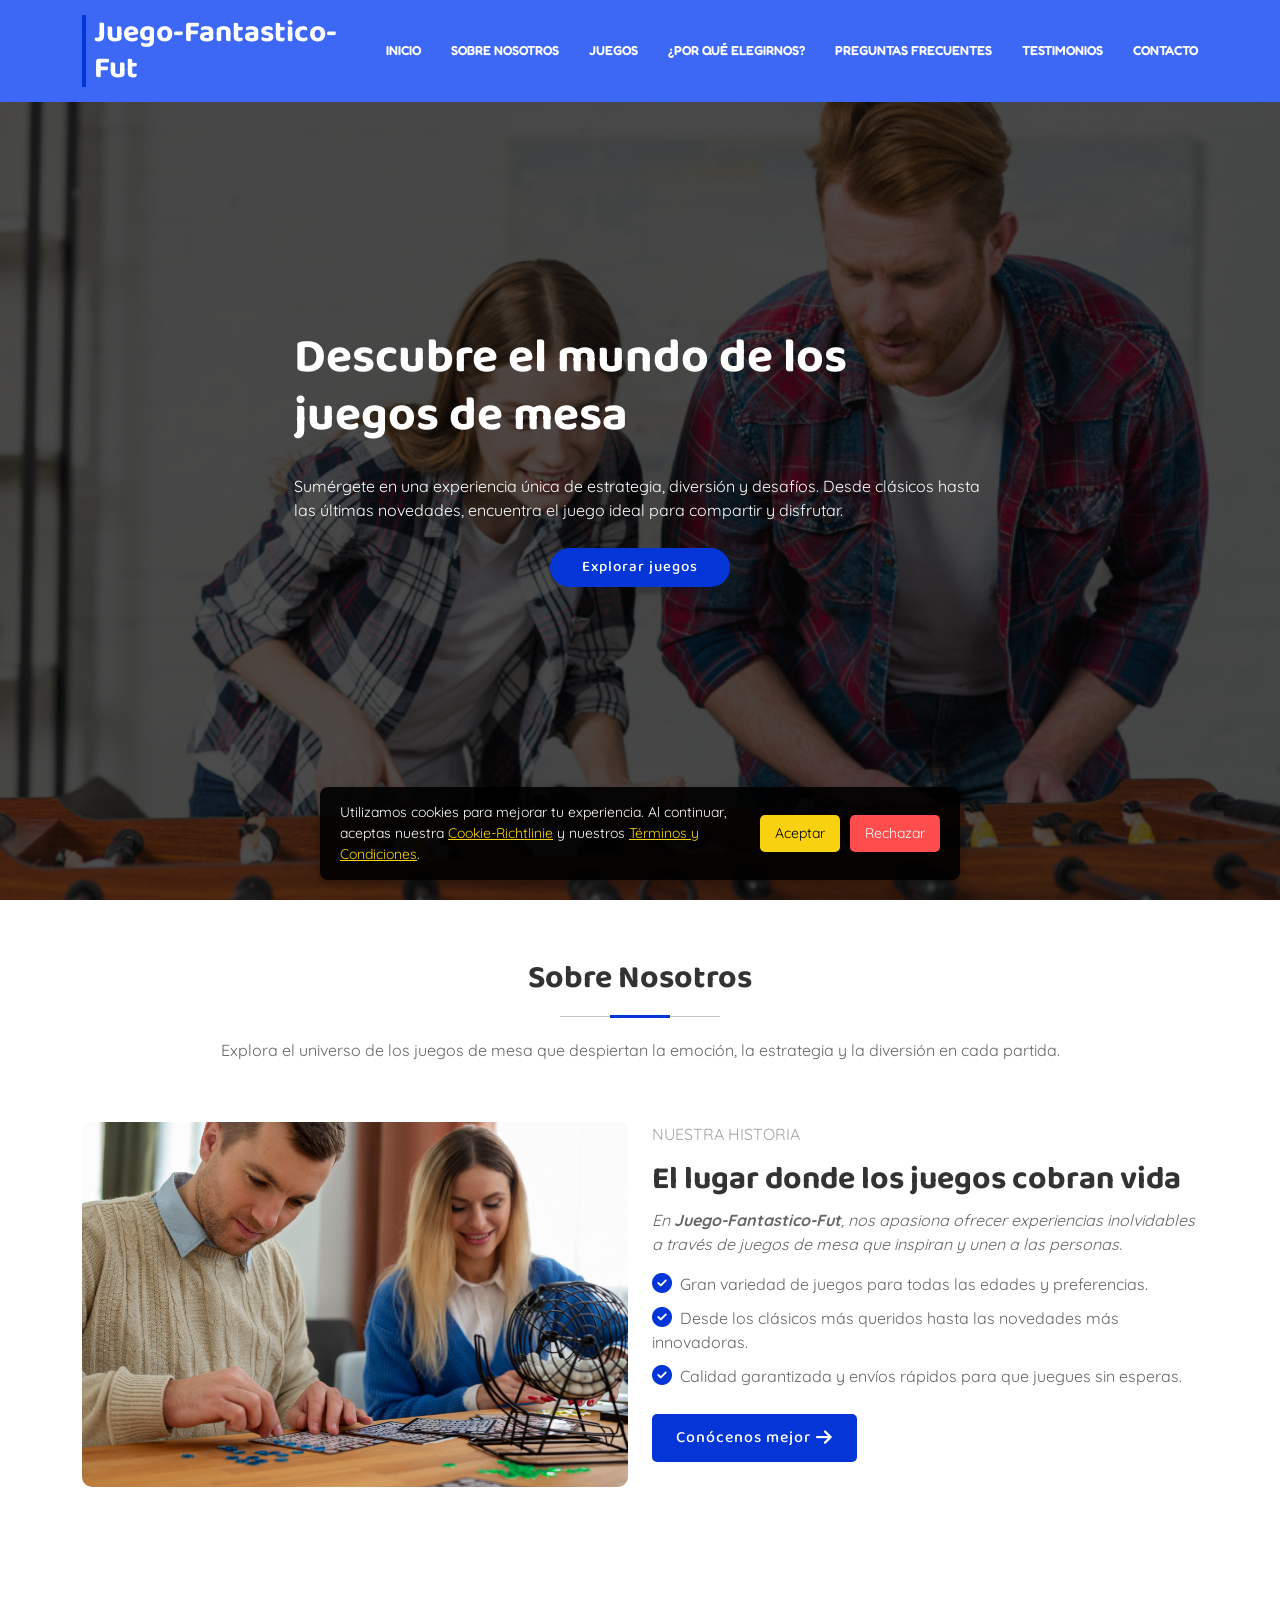
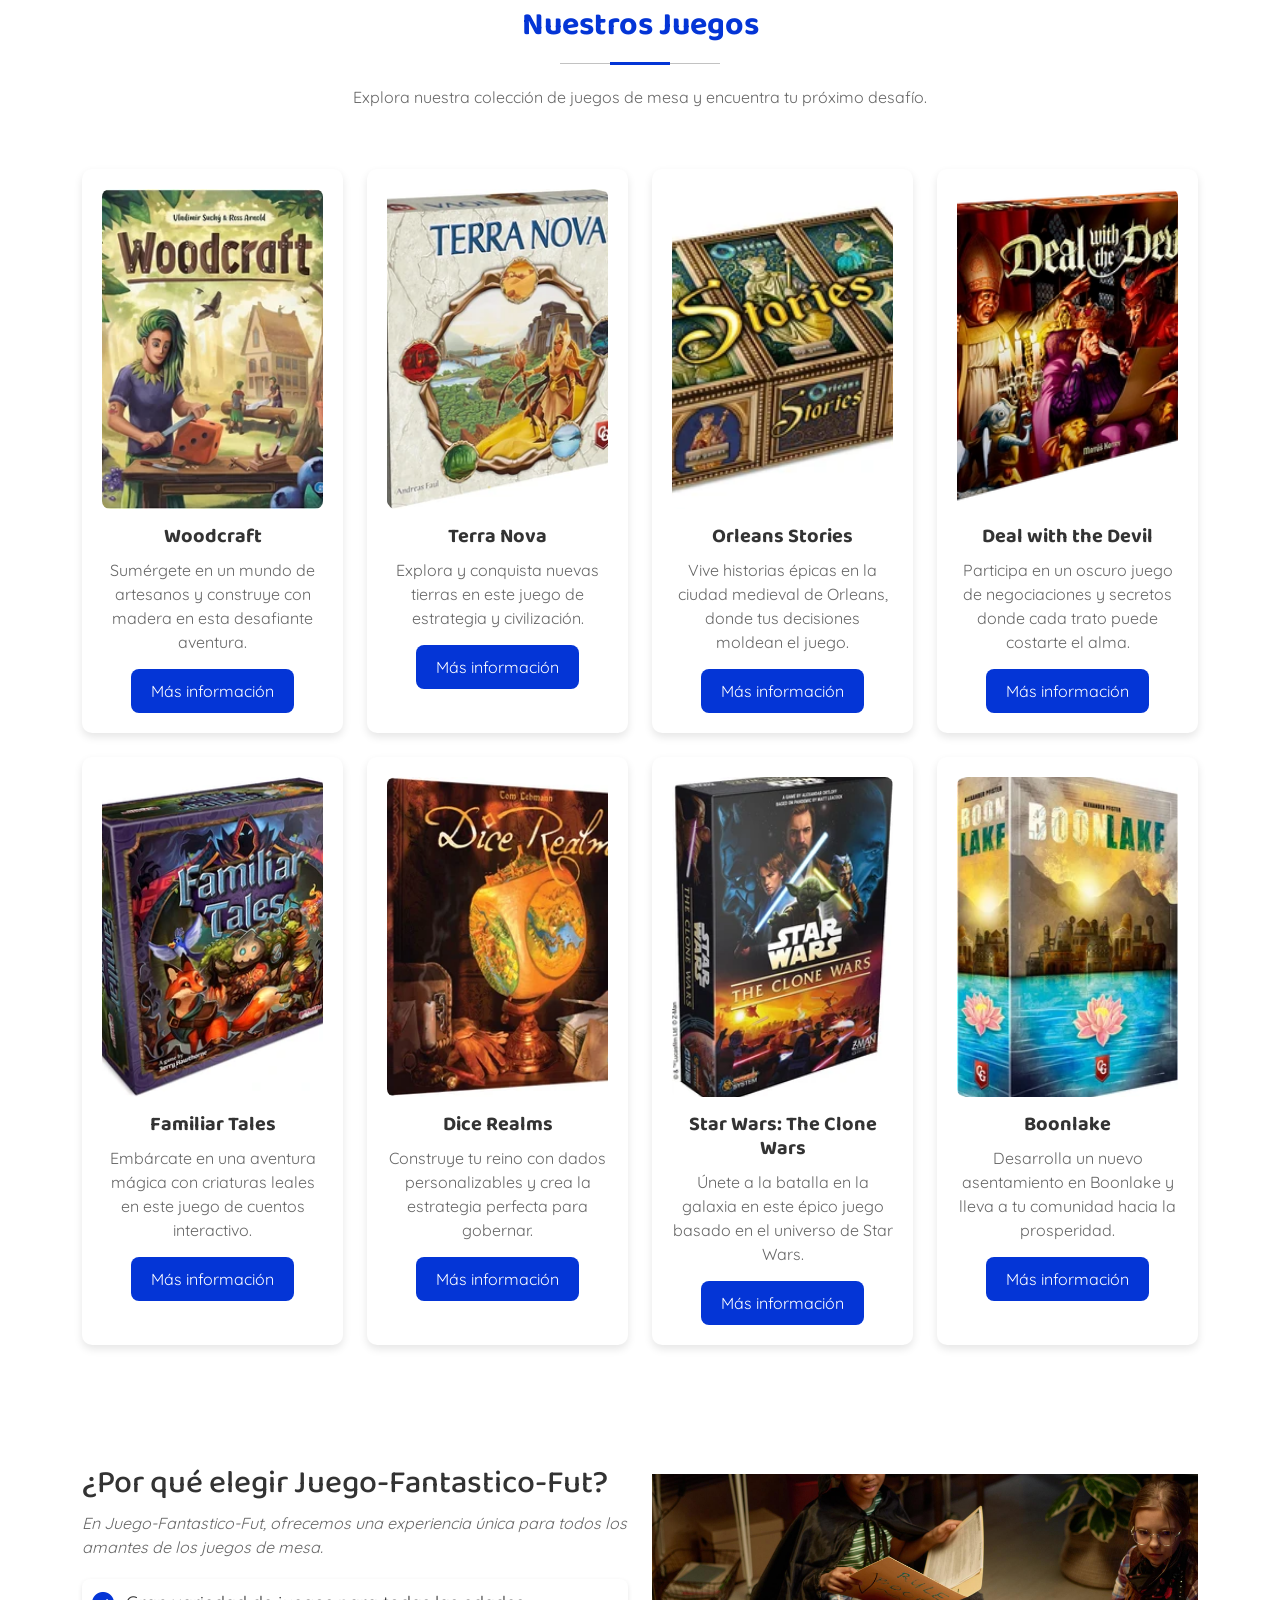
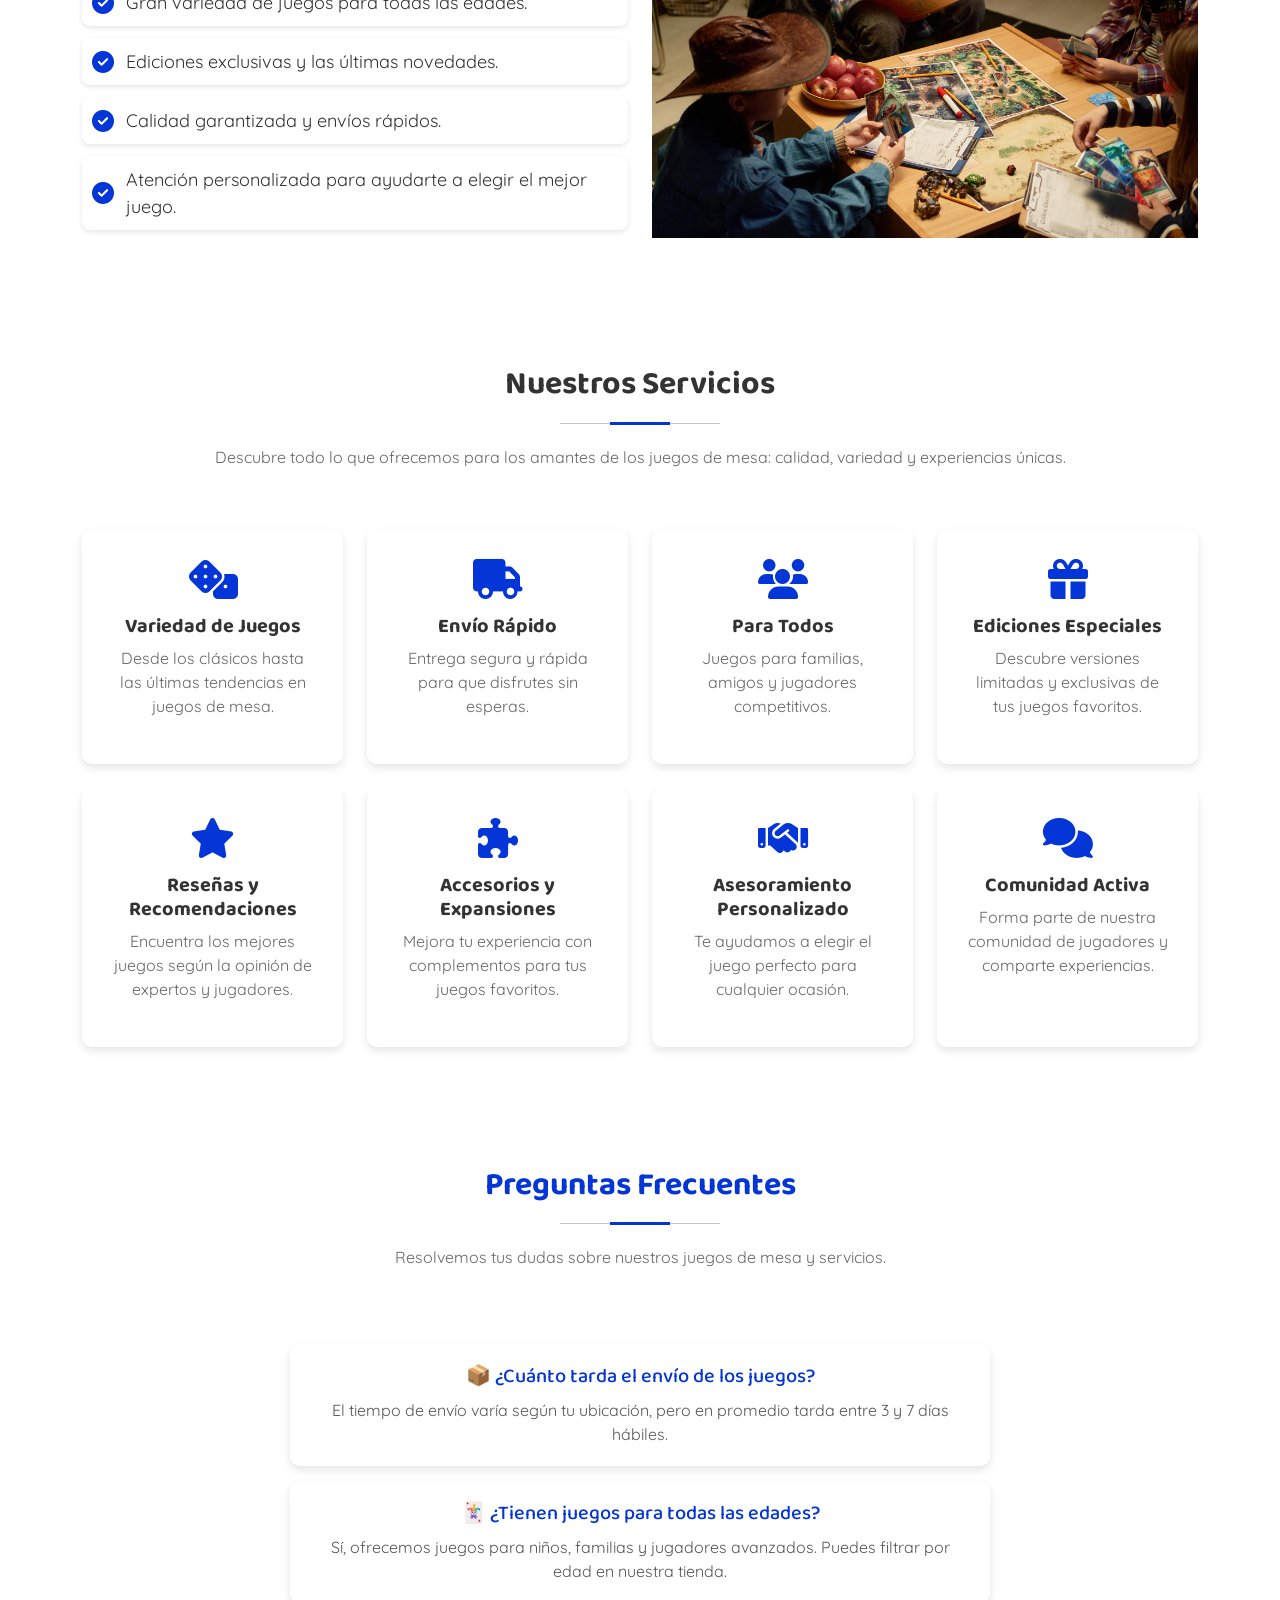
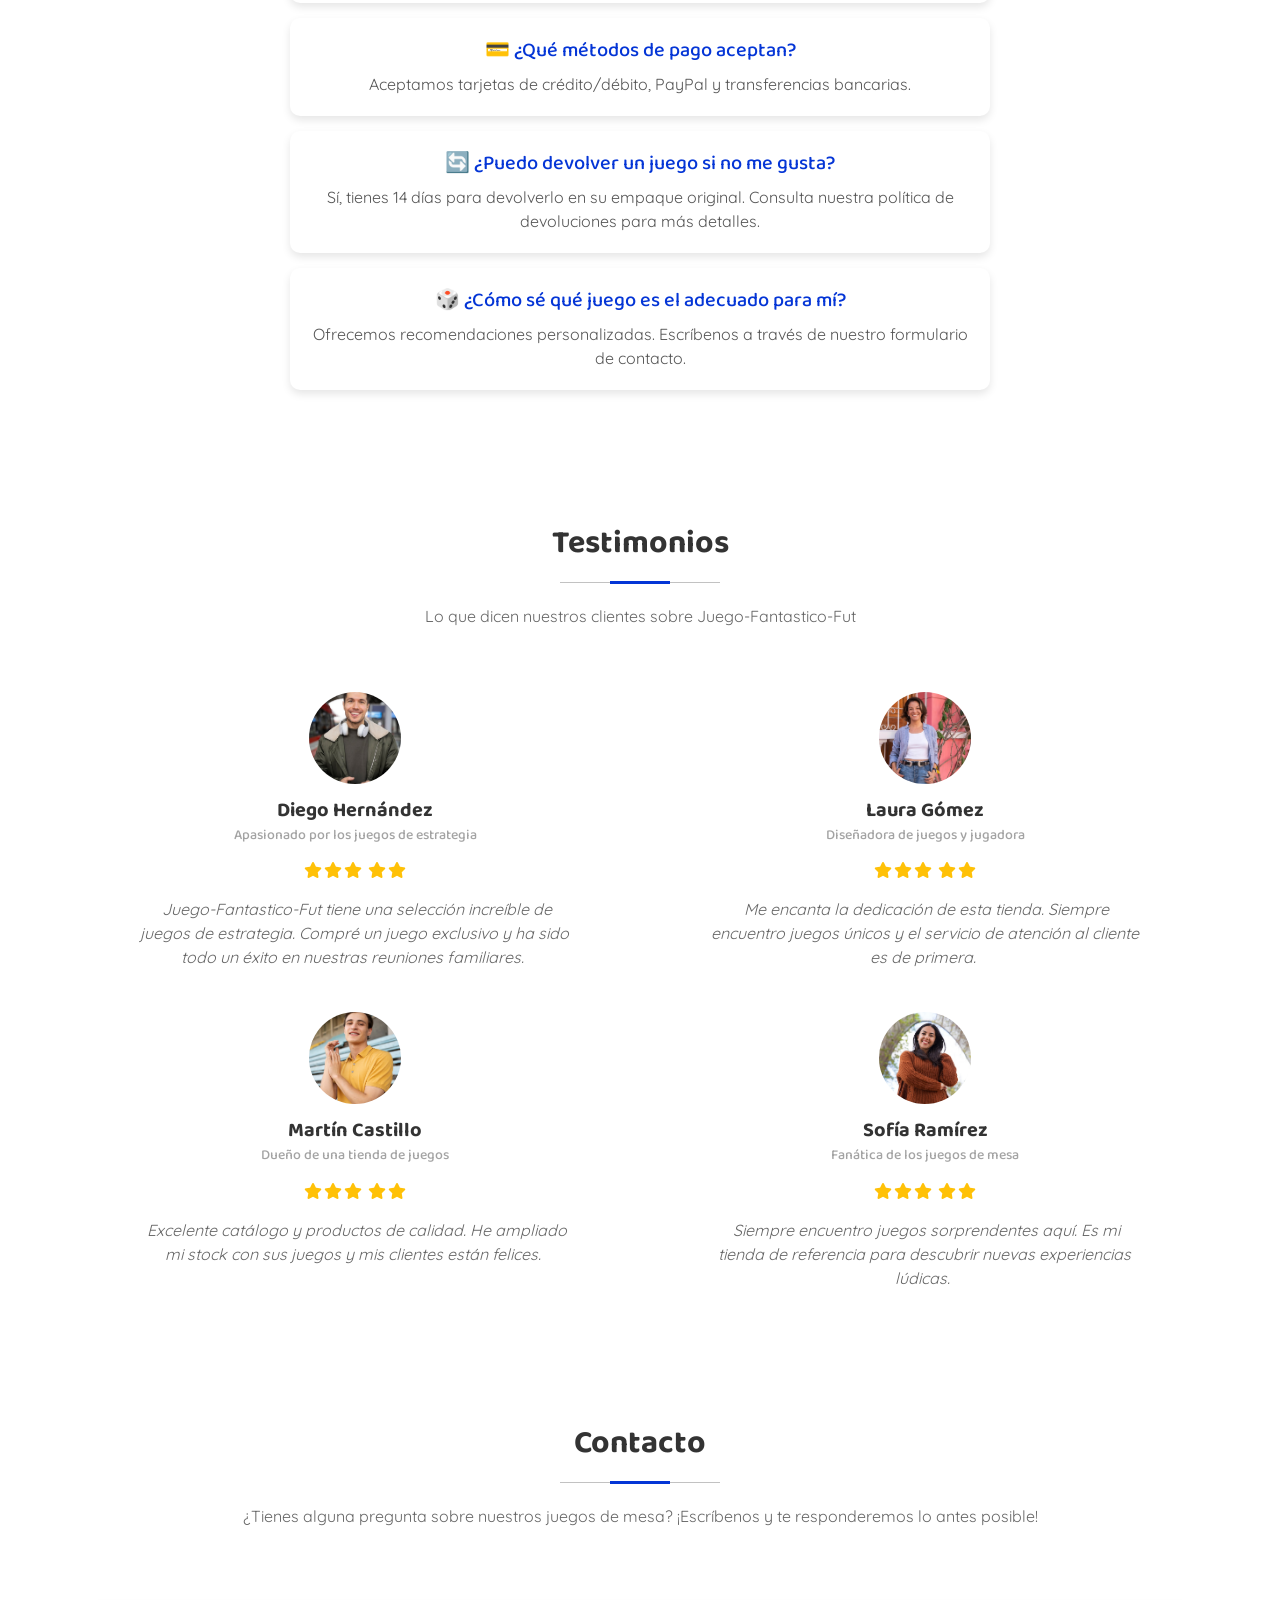
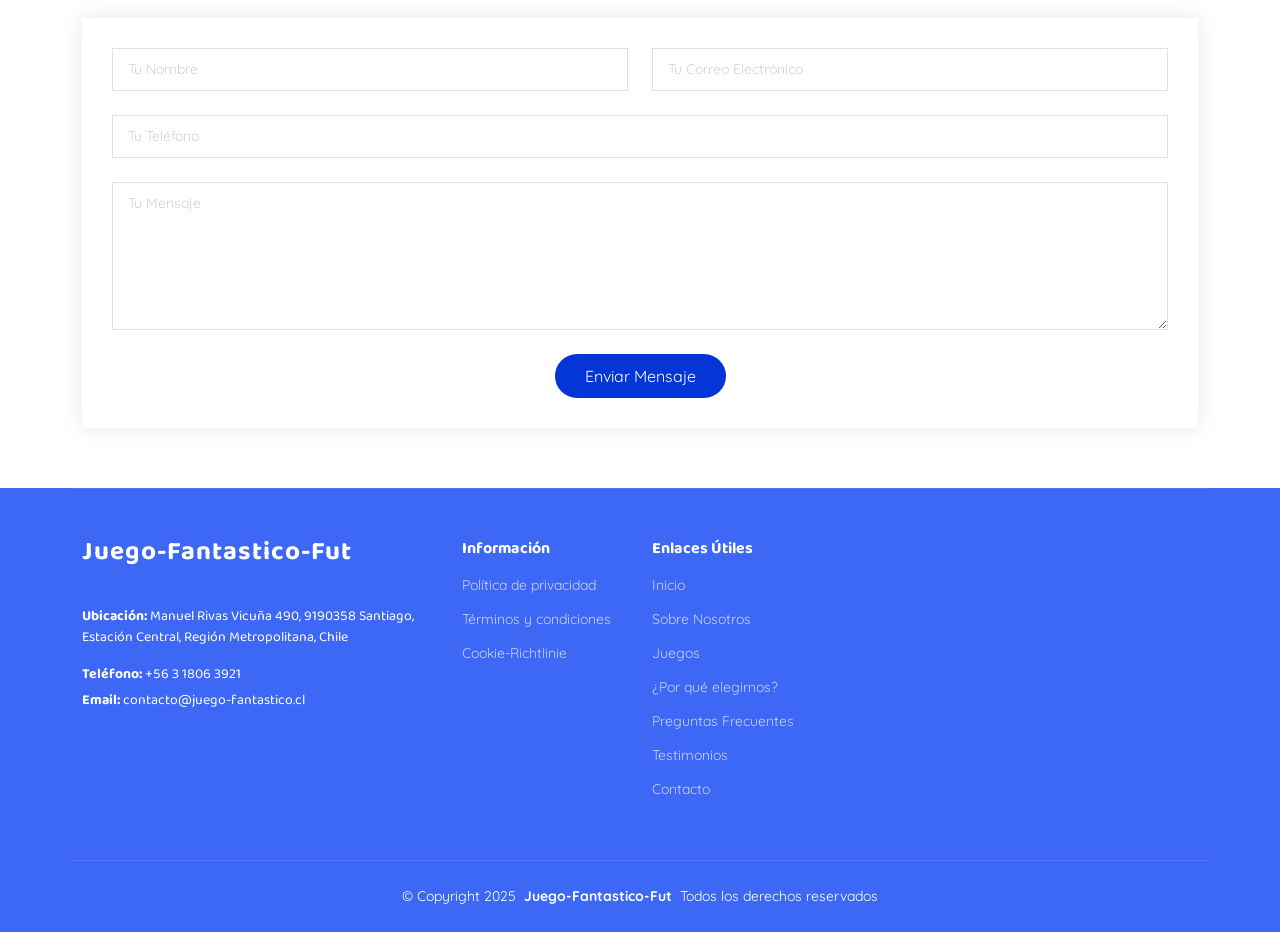
==== index.html @ 6577e606 "Add files via upload initial commit" ====
<!DOCTYPE html>
<html lang="es">

<head>
  <meta charset="utf-8">
  <meta content="width=device-width, initial-scale=1.0" name="viewport">
  <title>Juego-Fantastico-Fut - Tu Tienda de Juegos de Mesa Favorita</title>
  <meta name="description"
    content="Descubre una selección única de juegos de mesa para todas las edades. Desde clásicos hasta ediciones exclusivas, en Juego-Fantastico-Fut la diversión nunca termina. Envío rápido y calidad garantizada.">
  <meta name="keywords"
    content="juegos de mesa, tienda de juegos, estrategia, diversión, cartas, tablero, juegos familiares, entretenimiento, comprar juegos, juegos para niños, juegos para adultos, ediciones exclusivas, envíos rápidos, novedades en juegos">
  <link href="assets/img/ico.png" rel="icon">
  <link href="https://fonts.googleapis.com" rel="preconnect">
  <link href="https://fonts.gstatic.com" rel="preconnect" crossorigin>
  <link
    href="https://fonts.googleapis.com/css2?family=Fredoka:wght@300;400;500;600;700&family=Baloo+2:wght@400;500;600;700;800&family=Quicksand:wght@300;400;500;600;700&display=swap"
    rel="stylesheet">
  <link href="https://cdn.jsdelivr.net/npm/bootstrap@5.3.2/dist/css/bootstrap.min.css" rel="stylesheet">
  <link rel="stylesheet" href="https://cdnjs.cloudflare.com/ajax/libs/font-awesome/6.7.2/css/all.min.css">
  <link href="assets/css/main.css" rel="stylesheet">

</head>

<body class="index-page">
  <div id="cookie-banner" class="cookie-banner">
    <p>
      Utilizamos cookies para mejorar tu experiencia. Al continuar, aceptas nuestra
      <a href="cookie.html">Cookie-Richtlinie</a> y nuestros
      <a href="terms.html">Términos y Condiciones</a>.
    </p>
    <div class="cookie-buttons">
      <button id="accept-cookies">Aceptar</button>
      <button id="decline-cookies">Rechazar</button>
    </div>
  </div>

  <header id="header" class="header d-flex align-items-center fixed-top">
    <div class="container-fluid container-xl position-relative d-flex align-items-center justify-content-between">

      <a href="/" class="logo d-flex align-items-center">
        <h1 class="sitename">Juego-Fantastico-Fut</h1>
      </a>

      <nav id="navmenu" class="navmenu">
        <ul>
          <li><a href="/">Inicio</a></li>
          <li><a href="#about">Sobre Nosotros</a></li>
          <li><a href="#games">Juegos</a></li>
          <li><a href="#why">¿Por qué elegirnos?</a></li>
          <li><a href="#faq">Preguntas Frecuentes</a></li>
          <li><a href="#testi">Testimonios</a></li>
          <li><a href="#contact">Contacto</a></li>
        </ul>
        <i class="mobile-nav-toggle d-xl-none fas fa-bars"></i>
      </nav>

    </div>
  </header>

  <main class="main">
    <section id="hero" class="hero section dark-background">
      <div id="hero-carousel" class="carousel slide carousel-fade">
        <div class="carousel-item active">
          <img src="assets/img/bg.jpg" alt="Juegos de mesa">
          <div class="carousel-container">
            <h2>Descubre el mundo de los juegos de mesa</h2>
            <p>Sumérgete en una experiencia única de estrategia, diversión y desafíos. Desde clásicos hasta las últimas
              novedades, encuentra el juego ideal para compartir y disfrutar.</p>
            <div class="hero-buttons">
              <a href="#games" class="btn-get-started">Explorar juegos</a>

            </div>
          </div>
        </div>
      </div>
    </section>



    <section id="about" class="about section">

      <div class="container section-title">
        <h2>Sobre Nosotros</h2>
        <p>Explora el universo de los juegos de mesa que despiertan la emoción, la estrategia y la diversión en cada
          partida.</p>
      </div>

      <div class="container">

        <div class="row gy-4">

          <div class="col-lg-6 about-images" data-aos-delay="200">
            <img src="assets/img/about.jpg" class="img-fluid" alt="Diversión con juegos de mesa">
          </div>

          <div class="col-lg-6 content" data-aos-delay="100">
            <p class="who-we-are">Nuestra Historia</p>
            <h3>El lugar donde los juegos cobran vida</h3>
            <p class="fst-italic">
              En <strong>Juego-Fantastico-Fut</strong>, nos apasiona ofrecer experiencias inolvidables a través de
              juegos de mesa que inspiran y unen a las personas.
            </p>
            <ul>
              <li><i class="fas fa-check-circle"></i> <span>Gran variedad de juegos para todas las edades y
                  preferencias.</span></li>
              <li><i class="fas fa-check-circle"></i> <span>Desde los clásicos más queridos hasta las novedades más
                  innovadoras.</span></li>
              <li><i class="fas fa-check-circle"></i> <span>Calidad garantizada y envíos rápidos para que juegues sin
                  esperas.</span></li>
            </ul>
            <a href="#contact" class="read-more"><span>Conócenos mejor</span><i class="fas fa-arrow-right"></i></a>
          </div>

        </div>

      </div>

    </section>

    <section id="games" class="games section">
      <div class="container section-title">
        <h2>Nuestros Juegos</h2>
        <p>Explora nuestra colección de juegos de mesa y encuentra tu próximo desafío.</p>
      </div>

      <div class="container">
        <div class="row">


          <div class="col-lg-3 col-md-6 d-flex align-items-stretch">
            <div class="game-card">
              <img src="assets/img/g-8.webp" alt="Woodcraft">
              <h4>Woodcraft</h4>
              <p>Sumérgete en un mundo de artesanos y construye con madera en esta desafiante aventura.</p>
              <a href="#contact" class="btn-game">Más información</a>
            </div>
          </div>

          <div class="col-lg-3 col-md-6 d-flex align-items-stretch">
            <div class="game-card">
              <img src="assets/img/g-7.webp" alt="Terra Nova">
              <h4>Terra Nova</h4>
              <p>Explora y conquista nuevas tierras en este juego de estrategia y civilización.</p>
              <a href="#contact" class="btn-game">Más información</a>
            </div>
          </div>

          <div class="col-lg-3 col-md-6 d-flex align-items-stretch">
            <div class="game-card">
              <img src="assets/img/g-6.webp" alt="Orleans Stories">
              <h4>Orleans Stories</h4>
              <p>Vive historias épicas en la ciudad medieval de Orleans, donde tus decisiones moldean el juego.</p>
              <a href="#contact" class="btn-game">Más información</a>
            </div>
          </div>

          <div class="col-lg-3 col-md-6 d-flex align-items-stretch">
            <div class="game-card">
              <img src="assets/img/g-5.webp" alt="Deal with the Devil">
              <h4>Deal with the Devil</h4>
              <p>Participa en un oscuro juego de negociaciones y secretos donde cada trato puede costarte el alma.</p>
              <a href="#contact" class="btn-game">Más información</a>
            </div>
          </div>

        </div>

        <div class="row mt-4">

          <div class="col-lg-3 col-md-6 d-flex align-items-stretch">
            <div class="game-card">
              <img src="assets/img/g-4.webp" alt="Familiar Tales">
              <h4>Familiar Tales</h4>
              <p>Embárcate en una aventura mágica con criaturas leales en este juego de cuentos interactivo.</p>
              <a href="#contact" class="btn-game">Más información</a>
            </div>
          </div>

          <div class="col-lg-3 col-md-6 d-flex align-items-stretch">
            <div class="game-card">
              <img src="assets/img/g-3.webp" alt="Dice Realms">
              <h4>Dice Realms</h4>
              <p>Construye tu reino con dados personalizables y crea la estrategia perfecta para gobernar.</p>
              <a href="#contact" class="btn-game">Más información</a>
            </div>
          </div>

          <div class="col-lg-3 col-md-6 d-flex align-items-stretch">
            <div class="game-card">
              <img src="assets/img/g-2.webp" alt="Star Wars: The Clone Wars">
              <h4>Star Wars: The Clone Wars</h4>
              <p>Únete a la batalla en la galaxia en este épico juego basado en el universo de Star Wars.</p>
              <a href="#contact" class="btn-game">Más información</a>
            </div>
          </div>

          <div class="col-lg-3 col-md-6 d-flex align-items-stretch">
            <div class="game-card">
              <img src="assets/img/g-1.webp" alt="Boonlake">
              <h4>Boonlake</h4>
              <p>Desarrolla un nuevo asentamiento en Boonlake y lleva a tu comunidad hacia la prosperidad.</p>
              <a href="#contact" class="btn-game">Más información</a>
            </div>
          </div>

        </div>
      </div>
    </section>



    <section id="why" class="why-us section">
      <div class="container">
        <div class="row align-items-center">

          <div class="col-lg-6 content" data-aos="fade-right">
            <h2>¿Por qué elegir Juego-Fantastico-Fut?</h2>
            <p class="fst-italic">
              En Juego-Fantastico-Fut, ofrecemos una experiencia única para todos los amantes de los juegos de mesa.
            </p>
            <ul>
              <li><i class="fas fa-check-circle"></i> <span>Gran variedad de juegos para todas las edades.</span></li>
              <li><i class="fas fa-check-circle"></i> <span>Ediciones exclusivas y las últimas novedades.</span></li>
              <li><i class="fas fa-check-circle"></i> <span>Calidad garantizada y envíos rápidos.</span></li>
              <li><i class="fas fa-check-circle"></i> <span>Atención personalizada para ayudarte a elegir el mejor
                  juego.</span></li>
            </ul>
          </div>

          <div class="col-lg-6 image" data-aos="fade-left">
            <img src="assets/img/why.jpg" class="img-fluid" alt="¿Por qué elegirnos?">
          </div>

        </div>
      </div>
    </section>

    <section id="services" class="services section">
      <div class="container section-title">
        <h2>Nuestros Servicios</h2>
        <p>Descubre todo lo que ofrecemos para los amantes de los juegos de mesa: calidad, variedad y experiencias
          únicas.</p>
      </div>

      <div class="container">
        <div class="row gy-4">
          <div class="col-lg-3 col-md-6 d-flex align-items-stretch">
            <div class="service-box">
              <i class="fas fa-dice"></i>
              <h4>Variedad de Juegos</h4>
              <p>Desde los clásicos hasta las últimas tendencias en juegos de mesa.</p>
            </div>
          </div>

          <div class="col-lg-3 col-md-6 d-flex align-items-stretch">
            <div class="service-box">
              <i class="fas fa-truck"></i>
              <h4>Envío Rápido</h4>
              <p>Entrega segura y rápida para que disfrutes sin esperas.</p>
            </div>
          </div>

          <div class="col-lg-3 col-md-6 d-flex align-items-stretch">
            <div class="service-box">
              <i class="fas fa-users"></i>
              <h4>Para Todos</h4>
              <p>Juegos para familias, amigos y jugadores competitivos.</p>
            </div>
          </div>

          <div class="col-lg-3 col-md-6 d-flex align-items-stretch">
            <div class="service-box">
              <i class="fas fa-gift"></i>
              <h4>Ediciones Especiales</h4>
              <p>Descubre versiones limitadas y exclusivas de tus juegos favoritos.</p>
            </div>
          </div>

          <div class="col-lg-3 col-md-6 d-flex align-items-stretch">
            <div class="service-box">
              <i class="fas fa-star"></i>
              <h4>Reseñas y Recomendaciones</h4>
              <p>Encuentra los mejores juegos según la opinión de expertos y jugadores.</p>
            </div>
          </div>

          <div class="col-lg-3 col-md-6 d-flex align-items-stretch">
            <div class="service-box">
              <i class="fas fa-puzzle-piece"></i>
              <h4>Accesorios y Expansiones</h4>
              <p>Mejora tu experiencia con complementos para tus juegos favoritos.</p>
            </div>
          </div>

          <div class="col-lg-3 col-md-6 d-flex align-items-stretch">
            <div class="service-box">
              <i class="fas fa-handshake"></i>
              <h4>Asesoramiento Personalizado</h4>
              <p>Te ayudamos a elegir el juego perfecto para cualquier ocasión.</p>
            </div>
          </div>

          <div class="col-lg-3 col-md-6 d-flex align-items-stretch">
            <div class="service-box">
              <i class="fas fa-comments"></i>
              <h4>Comunidad Activa</h4>
              <p>Forma parte de nuestra comunidad de jugadores y comparte experiencias.</p>
            </div>
          </div>

        </div>
      </div>
    </section>

    <section id="faq" class="faq section">
      <div class="container section-title">
        <h2>Preguntas Frecuentes</h2>
        <p>Resolvemos tus dudas sobre nuestros juegos de mesa y servicios.</p>
      </div>

      <div class="container">
        <div class="faq-item">
          <h3>📦 ¿Cuánto tarda el envío de los juegos?</h3>
          <p>El tiempo de envío varía según tu ubicación, pero en promedio tarda entre 3 y 7 días hábiles.</p>
        </div>

        <div class="faq-item">
          <h3>🃏 ¿Tienen juegos para todas las edades?</h3>
          <p>Sí, ofrecemos juegos para niños, familias y jugadores avanzados. Puedes filtrar por edad en nuestra tienda.
          </p>
        </div>

        <div class="faq-item">
          <h3>💳 ¿Qué métodos de pago aceptan?</h3>
          <p>Aceptamos tarjetas de crédito/débito, PayPal y transferencias bancarias.</p>
        </div>

        <div class="faq-item">
          <h3>🔄 ¿Puedo devolver un juego si no me gusta?</h3>
          <p>Sí, tienes 14 días para devolverlo en su empaque original. Consulta nuestra política de devoluciones para
            más detalles.</p>
        </div>

        <div class="faq-item">
          <h3>🎲 ¿Cómo sé qué juego es el adecuado para mí?</h3>
          <p>Ofrecemos recomendaciones personalizadas. Escríbenos a través de nuestro formulario de contacto.</p>
        </div>
      </div>
    </section>


    <section id="testi" class="testimonials section">
      <div class="container section-title">
        <h2>Testimonios</h2>
        <p>Lo que dicen nuestros clientes sobre Juego-Fantastico-Fut</p>
      </div>

      <div class="container">
        <div class="row">

          <div class="col-md-6">
            <div class="testimonial-item">
              <img src="assets/img/rev-1.png" class="testimonial-img" alt="Testimonio de Diego Hernández">
              <h3>Diego Hernández</h3>
              <h4>Apasionado por los juegos de estrategia</h4>
              <div class="stars">
                <i class="fas fa-star"></i><i class="fas fa-star"></i><i class="fas fa-star"></i>
                <i class="fas fa-star"></i><i class="fas fa-star"></i>
              </div>

              <p>
                <i class="bi bi-quote quote-icon-left"></i>
                Juego-Fantastico-Fut tiene una selección increíble de juegos de estrategia. Compré un juego exclusivo y
                ha sido todo un éxito en nuestras reuniones familiares.
                <i class="bi bi-quote quote-icon-right"></i>
              </p>
            </div>
          </div>

          <div class="col-md-6">
            <div class="testimonial-item">
              <img src="assets/img/rev-2.png" class="testimonial-img" alt="Testimonio de Laura Gómez">
              <h3>Laura Gómez</h3>
              <h4>Diseñadora de juegos y jugadora</h4>
              <div class="stars">
                <i class="fas fa-star"></i><i class="fas fa-star"></i><i class="fas fa-star"></i>
                <i class="fas fa-star"></i><i class="fas fa-star"></i>
              </div>
              <p>
                <i class="bi bi-quote quote-icon-left"></i>
                Me encanta la dedicación de esta tienda. Siempre encuentro juegos únicos y el servicio de atención al
                cliente es de primera.
                <i class="bi bi-quote quote-icon-right"></i>
              </p>
            </div>
          </div>
        </div>

        <div class="row mt-4">
          <div class="col-md-6">
            <div class="testimonial-item">
              <img src="assets/img/rev-3.png" class="testimonial-img" alt="Testimonio de Martín Castillo">
              <h3>Martín Castillo</h3>
              <h4>Dueño de una tienda de juegos</h4>
              <div class="stars">
                <i class="fas fa-star"></i><i class="fas fa-star"></i><i class="fas fa-star"></i>
                <i class="fas fa-star"></i><i class="fas fa-star"></i>
              </div>
              <p>
                <i class="bi bi-quote quote-icon-left"></i>
                Excelente catálogo y productos de calidad. He ampliado mi stock con sus juegos y mis clientes están
                felices.
                <i class="bi bi-quote quote-icon-right"></i>
              </p>
            </div>
          </div>

          <div class="col-md-6">
            <div class="testimonial-item">
              <img src="assets/img/rev-4.png" class="testimonial-img" alt="Testimonio de Sofía Ramírez">
              <h3>Sofía Ramírez</h3>
              <h4>Fanática de los juegos de mesa</h4>
              <div class="stars">
                <i class="fas fa-star"></i><i class="fas fa-star"></i><i class="fas fa-star"></i>
                <i class="fas fa-star"></i><i class="fas fa-star"></i>
              </div>
              <p>
                <i class="bi bi-quote quote-icon-left"></i>
                Siempre encuentro juegos sorprendentes aquí. Es mi tienda de referencia para descubrir nuevas
                experiencias lúdicas.
                <i class="bi bi-quote quote-icon-right"></i>
              </p>
            </div>
          </div>
        </div>
      </div>
    </section>



    <section id="contact" class="contact section">
      <div class="container section-title">
        <h2>Contacto</h2>
        <p>¿Tienes alguna pregunta sobre nuestros juegos de mesa? ¡Escríbenos y te responderemos lo antes posible!</p>
      </div>

      <div class="container" data-aos-delay="100">

        <form action="thankyou.php" method="post" class="php-email-form" id="contact-form" data-aos-delay="300">
          <div class="row gy-4">

            <div class="col-md-6">
              <input type="text" id="name" name="name" class="form-control" placeholder="Tu Nombre" required>
            </div>

            <div class="col-md-6">
              <input type="email" id="email" class="form-control" name="email" placeholder="Tu Correo Electrónico"
                required>
            </div>

            <div class="col-md-12">
              <input type="tel" id="phone" class="form-control" name="phone" placeholder="Tu Teléfono" required>
            </div>

            <div class="col-md-12">
              <textarea class="form-control" id="message" name="message" rows="6" placeholder="Tu Mensaje"
                required></textarea>
            </div>

            <div class="col-md-12 text-center">
              <button type="submit">Enviar Mensaje</button>
            </div>

          </div>
        </form>

      </div>
    </section>


  </main>

  <footer id="footer" class="footer dark-background">

    <div class="container footer-top">
      <div class="row gy-4">
        <div class="col-lg-4 col-md-6 footer-about">
          <a href="/" class="logo d-flex align-items-center">
            <span class="sitename">Juego-Fantastico-Fut</span>
          </a>
          <div class="footer-contact pt-3">
            <p><strong> Ubicación:</strong> Manuel Rivas Vicuña 490, 9190358 Santiago, Estación Central, Región
              Metropolitana, Chile</p>
            <p class="mt-3"><strong>Teléfono:</strong> <span>+56 3 1806 3921</span></p>
            <p><strong> Email:</strong> <span>contacto@juego-fantastico.cl</span></p>
          </div>
        </div>


        <div class="col-lg-2 col-md-3 footer-links">
          <h4>Información</h4>
          <ul>
            <li><a href="privacy.html">Política de privacidad</a></li>
            <li><a href="terms.html">Términos y condiciones</a></li>
            <li><a href="cookie.html">Cookie-Richtlinie</a></li>
          </ul>
        </div>


        <div class="col-lg-2 col-md-3 footer-links">
          <h4>Enlaces Útiles</h4>
          <ul>
            <li><a href="/">Inicio</a></li>
            <li><a href="#about">Sobre Nosotros</a></li>
            <li><a href="#games">Juegos</a></li>
            <li><a href="#why">¿Por qué elegirnos?</a></li>
            <li><a href="#faq">Preguntas Frecuentes</a></li>
            <li><a href="#testi">Testimonios</a></li>
            <li><a href="#contact">Contacto</a></li>
          </ul>
        </div>

      </div>
    </div>

    <div class="container copyright text-center mt-4">
      <p>© <span>Copyright 2025</span> <strong class="px-1 sitename">Juego-Fantastico-Fut</strong> <span>Todos los derechos
          reservados</span></p>

    </div>

  </footer>

  <script src="assets/js/global.js"></script>

</body>

</html>
---- assets/css/main.css ----
:root {
  --default-font: "Quicksand", sans-serif;
  --heading-font: "Baloo 2", sans-serif;
  --nav-font: "Fredoka", sans-serif;
}


:root {
  --background-color: #ffffff;
  --default-color: #666666;
  --heading-color: #333333;
  --accent-color: #0435d6;
  --surface-color: #ffffff;
  --contrast-color: #ffffff;
}

.services {
  background: #f8f9fa;
  padding: 60px 0;
  text-align: center;
}

.why-us ul {
  list-style: none;
  padding: 0;
  margin-top: 20px;
}

.why-us ul li {
  display: flex;
  align-items: center;
  font-size: 18px;
  margin-bottom: 12px;
  color: #333;
  padding: 10px;
  background: #ffffff;
  border-radius: 8px;
  box-shadow: 0 2px 5px rgba(0, 0, 0, 0.1);
}

.games {
  background: #f8f9fa;
  padding: 60px 0;
  text-align: center;
}

.games .section-title h2 {
  font-size: 32px;
  color: #0435d6;
  font-weight: bold;
}

.game-card {
  background: #fff;
  border-radius: 10px;
  padding: 20px;
  box-shadow: 0 4px 8px rgba(0, 0, 0, 0.1);
  transition: transform 0.3s ease-in-out;
  display: flex;
  flex-direction: column;
  align-items: center;
}

.game-card:hover {
  transform: translateY(-5px);
}

.game-card img {
  width: 100%;

  height: 320px;
  object-fit: cover;
  border-radius: 8px;
}

.game-card h4 {
  font-size: 20px;
  font-weight: bold;
  color: #333;
  margin: 15px 0 10px;
}

.game-card p {
  font-size: 16px;
  color: #666;
  margin-bottom: 15px;
}

.btn-game {
  display: inline-block;
  background: #0435d6;
  color: white;
  padding: 10px 20px;
  border-radius: 8px;
  font-size: 16px;
  text-decoration: none;
  transition: 0.3s;
}

.btn-game:hover {
  background: #032ba1;
  color: #fff;
}

@media (max-width: 768px) {
  .game-card {
    margin-bottom: 20px;
  }
}

.why-us ul li i {
  color: #0435d6;
  margin-right: 12px;
  font-size: 22px;
}

.why-us ul li span {
  flex-grow: 1;
}

.services .section-title h2 {
  font-size: 32px;
  font-weight: bold;
}

.services .service-box {
  background: #fff;
  padding: 30px;
  border-radius: 10px;
  text-align: center;
  box-shadow: 0 4px 8px rgba(0, 0, 0, 0.1);
  transition: transform 0.3s ease-in-out;
}

.services .service-box:hover {
  transform: translateY(-5px);
}

.services .service-box i {
  font-size: 40px;
  color: #0435d6;
  margin-bottom: 15px;
}

.services .service-box h4 {
  font-size: 20px;
  font-weight: bold;
  color: #333;
}

.services .service-box p {
  font-size: 16px;
  color: #666;
}

html {
  scroll-behavior: smooth;
}

:root {
  --nav-color: #ffffff;
  --nav-hover-color: #18d26e;
  --nav-mobile-background-color: #ffffff;
  --nav-dropdown-background-color: #ffffff;
  --nav-dropdown-color: #666666;
  --nav-dropdown-hover-color: #18d26e;
}

.light-background {
  --background-color: #f7f7f7;
  --surface-color: #ffffff;
}

.dark-background {
  --background-color: #060606;
  --default-color: #ffffff;
  --heading-color: #ffffff;
  --surface-color: #252525;
  --contrast-color: #ffffff;
}

:root {
  scroll-behavior: smooth;
}

body {
  color: var(--default-color);
  background-color: var(--background-color);
  font-family: var(--default-font);
}

a {
  color: var(--accent-color);
  text-decoration: none;
  transition: 0.3s;
}

a:hover {
  color: color-mix(in srgb, var(--accent-color), transparent 25%);
  text-decoration: none;
}

h1,
h2,
h3,
h4,
h5,
h6 {
  color: var(--heading-color);
  font-family: var(--heading-font);
}

.php-email-form .error-message {
  display: none;
  background: #df1529;
  color: #ffffff;
  text-align: left;
  padding: 15px;
  margin-bottom: 24px;
  font-weight: 600;
}

.php-email-form .sent-message {
  display: none;
  color: #ffffff;
  background: #059652;
  text-align: center;
  padding: 15px;
  margin-bottom: 24px;
  font-weight: 600;
}

.php-email-form .loading {
  display: none;
  background: var(--surface-color);
  text-align: center;
  padding: 15px;
  margin-bottom: 24px;
}

.php-email-form .loading:before {
  content: "";
  display: inline-block;
  border-radius: 50%;
  width: 24px;
  height: 24px;
  margin: 0 10px -6px 0;
  border: 3px solid var(--accent-color);
  border-top-color: var(--surface-color);
  animation: php-email-form-loading 1s linear infinite;
}

@keyframes php-email-form-loading {
  0% {
    transform: rotate(0deg);
  }

  100% {
    transform: rotate(360deg);
  }
}

.cookie-banner {

  position: fixed;

  bottom: 20px;

  left: 50%;

  transform: translateX(-50%);

  background: rgba(0, 0, 0, 0.9);

  color: white;

  padding: 15px 20px;

  border-radius: 8px;

  box-shadow: 0px 4px 10px rgba(0, 0, 0, 0.3);

  display: flex;

  align-items: center;

  justify-content: space-between;

  gap: 15px;

  max-width: 80%;

  z-index: 9999;

}



.cookie-banner p {

  margin: 0;

  font-size: 14px;

  flex-grow: 1;

}



.cookie-banner a {

  color: #f8d210;

  text-decoration: underline;

}



.cookie-buttons {

  display: flex;

  gap: 10px;

}



.cookie-buttons button {

  background: #f8d210;

  border: none;

  color: black;

  padding: 8px 15px;

  font-size: 14px;

  border-radius: 5px;

  cursor: pointer;

  transition: 0.3s;

}



.cookie-buttons button:hover {

  background: #e0be0b;

}



#decline-cookies {

  background: #ff4d4d;

  color: white;

}



#decline-cookies:hover {

  background: #d43f3f;

}

.header {
  --background-color: #3d68f5;
  --default-color: #ffffff;
  --heading-color: #ffffff;
  color: var(--default-color);
  background-color: var(--background-color);
  padding: 15px 0;
  transition: all 0.5s;
  z-index: 997;
}

.header .logo {
  line-height: 1;
}

.header .logo img {
  max-height: 32px;
  margin-right: 8px;
}

.header .logo h1 {
  font-size: 30px;
  margin: 0;
  font-weight: 700;
  color: var(--heading-color);
  border-left: 4px solid var(--accent-color);
  padding-left: 8px;
}

.scrolled .header {
  box-shadow: 0px 0 18px rgba(0, 0, 0, 0.1);
}

.scrolled .header {
  --background-color: rgba(0, 0, 0, 0.9);
}

@media (min-width: 1200px) {
  .navmenu {
    padding: 0;
  }

  .navmenu ul {
    margin: 0;
    padding: 0;
    display: flex;
    list-style: none;
    align-items: center;
  }

  .navmenu li {
    position: relative;
  }

  .navmenu a,
  .navmenu a:focus {
    color: var(--nav-color);
    padding: 18px 15px;
    font-size: 13px;
    font-family: var(--nav-font);
    font-weight: 600;
    text-transform: uppercase;
    display: flex;
    align-items: center;
    justify-content: space-between;
    white-space: nowrap;
    transition: 0.3s;
  }

  .navmenu a i,
  .navmenu a:focus i {
    font-size: 12px;
    line-height: 0;
    margin-left: 5px;
    transition: 0.3s;
  }

  .navmenu li:last-child a {
    padding-right: 0;
  }

  .navmenu li:hover>a,
  .navmenu .active,
  .navmenu .active:focus {
    color: #758fe6;
  }

  .navmenu .dropdown ul {
    margin: 0;
    padding: 10px 0;
    background: var(--nav-dropdown-background-color);
    display: block;
    position: absolute;
    visibility: hidden;
    left: 14px;
    top: 130%;
    opacity: 0;
    transition: 0.3s;
    border-radius: 4px;
    z-index: 99;
    box-shadow: 0px 0px 30px rgba(0, 0, 0, 0.1);
  }

  .navmenu .dropdown ul li {
    min-width: 200px;
  }

  .navmenu .dropdown ul a {
    padding: 10px 20px;
    font-size: 15px;
    text-transform: none;
    color: var(--nav-dropdown-color);
  }

  .navmenu .dropdown ul a i {
    font-size: 12px;
  }

  .navmenu .dropdown ul a:hover,
  .navmenu .dropdown ul .active:hover,
  .navmenu .dropdown ul li:hover>a {
    color: var(--nav-dropdown-hover-color);
  }

  .navmenu .dropdown:hover>ul {
    opacity: 1;
    top: 100%;
    visibility: visible;
  }

  .navmenu .dropdown .dropdown ul {
    top: 0;
    left: -90%;
    visibility: hidden;
  }

  .navmenu .dropdown .dropdown:hover>ul {
    opacity: 1;
    top: 0;
    left: -100%;
    visibility: visible;
  }
}

@media (max-width: 1199px) {
  .mobile-nav-toggle {
    color: var(--nav-color);
    font-size: 28px;
    line-height: 0;
    margin-right: 10px;
    cursor: pointer;
    transition: color 0.3s;
  }

  .navmenu {
    padding: 0;
    z-index: 9997;
  }

  .navmenu ul {
    display: none;
    list-style: none;
    position: absolute;
    inset: 60px 20px 20px 20px;
    padding: 10px 0;
    margin: 0;
    border-radius: 6px;
    background-color: var(--nav-mobile-background-color);
    overflow-y: auto;
    transition: 0.3s;
    z-index: 9998;
    box-shadow: 0px 0px 30px rgba(0, 0, 0, 0.1);
  }

  .navmenu a,
  .navmenu a:focus {
    color: var(--nav-dropdown-color);
    padding: 10px 20px;
    font-family: var(--nav-font);
    font-size: 17px;
    font-weight: 500;
    display: flex;
    align-items: center;
    justify-content: space-between;
    white-space: nowrap;
    transition: 0.3s;
  }

  .navmenu a i,
  .navmenu a:focus i {
    font-size: 12px;
    line-height: 0;
    margin-left: 5px;
    width: 30px;
    height: 30px;
    display: flex;
    align-items: center;
    justify-content: center;
    border-radius: 50%;
    transition: 0.3s;
    background-color: color-mix(in srgb, var(--accent-color), transparent 90%);
  }

  .navmenu a i:hover,
  .navmenu a:focus i:hover {
    background-color:#3d68f5;
    color: var(--contrast-color);
  }

  .navmenu a:hover,
  .navmenu .active,
  .navmenu .active:focus {
    color: #3d68f5;
  }

  .navmenu .active i,
  .navmenu .active:focus i {
    background-color: var(--accent-color);
    color: var(--contrast-color);
    transform: rotate(180deg);
  }

  .navmenu .dropdown ul {
    position: static;
    display: none;
    z-index: 99;
    padding: 10px 0;
    margin: 10px 20px;
    background-color: var(--nav-dropdown-background-color);
    border: 1px solid color-mix(in srgb, var(--default-color), transparent 90%);
    box-shadow: none;
    transition: all 0.5s ease-in-out;
  }

  .navmenu .dropdown ul ul {
    background-color: rgba(33, 37, 41, 0.1);
  }

  .navmenu .dropdown>.dropdown-active {
    display: block;
    background-color: rgba(33, 37, 41, 0.03);
  }

  .mobile-nav-active {
    overflow: hidden;
  }

  .mobile-nav-active .mobile-nav-toggle {
    color: #fff;
    position: absolute;
    font-size: 32px;
    top: 15px;
    right: 15px;
    margin-right: 0;
    z-index: 9999;
  }

  .mobile-nav-active .navmenu {
    position: fixed;
    overflow: hidden;
    inset: 0;
    background: rgba(33, 37, 41, 0.8);
    transition: 0.3s;
  }

  .mobile-nav-active .navmenu>ul {
    display: block;
  }
}

.faq {
  background: #f8f9fa;
  padding: 60px 0;
  text-align: center;
}

.faq .section-title h2 {
  font-size: 32px;
  color: #0435d6;
  font-weight: bold;
}

.faq-item {
  background: white;
  margin: 15px auto;
  padding: 20px;
  max-width: 700px;
  border-radius: 10px;
  box-shadow: 0 4px 8px rgba(0, 0, 0, 0.1);
}

.faq-item h3 {
  font-size: 20px;
  color: #0435d6;
  margin-bottom: 10px;
}

.faq-item p {
  font-size: 16px;
  color: #555;
  margin: 0;
}

.footer {
  color: var(--default-color);
  background-color: #3d68f5;
  font-size: 14px;
  position: relative;
}

.footer .footer-top {
  padding-top: 50px;
  border-top: 1px solid color-mix(in srgb, var(--default-color), transparent 90%);
}

.footer .footer-about .logo {
  line-height: 1;
  margin-bottom: 25px;
}

.footer .footer-about .logo img {
  max-height: 40px;
  margin-right: 6px;
}

.footer .footer-about .logo span {
  font-size: 26px;
  font-weight: 700;
  letter-spacing: 1px;
  font-family: var(--heading-font);
  color: var(--heading-color);
}

.footer .footer-about p {
  font-size: 14px;
  font-family: var(--heading-font);
}

.footer .social-links a {
  display: flex;
  align-items: center;
  justify-content: center;
  width: 40px;
  height: 40px;
  border-radius: 50%;
  border: 1px solid color-mix(in srgb, var(--default-color), transparent 50%);
  font-size: 16px;
  color: color-mix(in srgb, var(--default-color), transparent 30%);
  margin-right: 10px;
  transition: 0.3s;
}

.footer .social-links a:hover {
  color: var(--accent-color);
  border-color: var(--accent-color);
}

.footer h4 {
  font-size: 16px;
  font-weight: bold;
  position: relative;
  padding-bottom: 12px;
}

.footer .footer-links {
  margin-bottom: 30px;
}

.footer .footer-links ul {
  list-style: none;
  padding: 0;
  margin: 0;
}

.footer .footer-links ul i {
  padding-right: 2px;
  font-size: 12px;
  line-height: 0;
}

.footer .footer-links ul li {
  padding: 10px 0;
  display: flex;
  align-items: center;
}

.footer .footer-links ul li:first-child {
  padding-top: 0;
}

.footer .footer-links ul a {
  color: color-mix(in srgb, var(--default-color), transparent 30%);
  display: inline-block;
  line-height: 1;
}

.footer .footer-links ul a:hover {
  color: var(--accent-color);
}

.footer .footer-contact p {
  margin-bottom: 5px;
}

.footer .footer-newsletter .newsletter-form {
  margin-top: 30px;
  margin-bottom: 15px;
  padding: 6px 8px;
  position: relative;
  border-radius: 4px;
  border: 1px solid color-mix(in srgb, var(--default-color), transparent 80%);
  display: flex;
  background-color: var(--background-color);
  transition: 0.3s;
}

.footer .footer-newsletter .newsletter-form:focus-within {
  border-color: var(--accent-color);
}

.footer .footer-newsletter .newsletter-form input[type=email] {
  border: 0;
  padding: 4px;
  width: 100%;
  background-color: var(--background-color);
  color: var(--default-color);
}

.footer .footer-newsletter .newsletter-form input[type=email]:focus-visible {
  outline: none;
}

.footer .footer-newsletter .newsletter-form input[type=submit] {
  border: 0;
  font-size: 16px;
  padding: 0 20px;
  margin: -7px -8px -7px 0;
  background: var(--accent-color);
  color: var(--contrast-color);
  transition: 0.3s;
  border-radius: 0 4px 4px 0;
}

.footer .footer-newsletter .newsletter-form input[type=submit]:hover {
  background: color-mix(in srgb, var(--accent-color), transparent 20%);
}

.footer .copyright {
  padding: 25px 0;
  border-top: 1px solid color-mix(in srgb, var(--default-color), transparent 90%);
}

.footer .copyright p {
  margin-bottom: 0;
}

.footer .credits {
  margin-top: 6px;
  font-size: 13px;
}

#preloader {
  position: fixed;
  inset: 0;
  z-index: 999999;
  overflow: hidden;
  background: var(--background-color);
  transition: all 0.6s ease-out;
}

#preloader:before {
  content: "";
  position: fixed;
  top: calc(50% - 30px);
  left: calc(50% - 30px);
  border: 6px solid #ffffff;
  border-color: var(--accent-color) transparent var(--accent-color) transparent;
  border-radius: 50%;
  width: 60px;
  height: 60px;
  animation: animate-preloader 1.5s linear infinite;
}

@keyframes animate-preloader {
  0% {
    transform: rotate(0deg);
  }

  100% {
    transform: rotate(360deg);
  }
}

.scroll-top {
  position: fixed;
  visibility: hidden;
  opacity: 0;
  right: 15px;
  bottom: 15px;
  z-index: 99999;
  background-color: var(--accent-color);
  width: 40px;
  height: 40px;
  border-radius: 4px;
  transition: all 0.4s;
}

.scroll-top i {
  font-size: 24px;
  color: var(--contrast-color);
  line-height: 0;
}

.scroll-top:hover {
  background-color: color-mix(in srgb, var(--accent-color), transparent 20%);
  color: var(--contrast-color);
}

.scroll-top.active {
  visibility: visible;
  opacity: 1;
}

@media screen and (max-width: 768px) {
  [data-aos-delay] {
    transition-delay: 0 !important;
  }
}

.page-title {
  color: var(--default-color);
  background-color: var(--background-color);
  background-size: cover;
  background-position: center;
  background-repeat: no-repeat;
  padding: 160px 0 80px 0;
  text-align: center;
  position: relative;
}

.page-title:before {
  content: "";
  background-color: color-mix(in srgb, var(--background-color), transparent 50%);
  position: absolute;
  inset: 0;
}

.page-title h1 {
  font-size: 42px;
  font-weight: 700;
  margin-bottom: 10px;
}

.page-title .breadcrumbs ol {
  display: flex;
  flex-wrap: wrap;
  list-style: none;
  justify-content: center;
  padding: 0;
  margin: 0;
  font-size: 16px;
  font-weight: 400;
}

.page-title .breadcrumbs ol li+li {
  padding-left: 10px;
}

.page-title .breadcrumbs ol li+li::before {
  content: "/";
  display: inline-block;
  padding-right: 10px;
  color: color-mix(in srgb, var(--default-color), transparent 50%);
}

section,
.section {
  color: var(--default-color);
  background-color: var(--background-color);
  padding: 60px 0;
  scroll-margin-top: 85px;
  overflow: clip;
}

@media (max-width: 1199px) {

  section,
  .section {
    scroll-margin-top: 66px;
  }
}

.section-title {
  text-align: center;
  padding-bottom: 60px;
  position: relative;
}

.section-title h2 {
  font-size: 32px;
  font-weight: 700;
  margin-bottom: 20px;
  padding-bottom: 20px;
  position: relative;
}

.section-title h2:before {
  content: "";
  position: absolute;
  display: block;
  width: 160px;
  height: 1px;
  background: color-mix(in srgb, var(--default-color), transparent 60%);
  left: 0;
  right: 0;
  bottom: 1px;
  margin: auto;
}

.section-title h2::after {
  content: "";
  position: absolute;
  display: block;
  width: 60px;
  height: 3px;
  background: var(--accent-color);
  left: 0;
  right: 0;
  bottom: 0;
  margin: auto;
}

.section-title p {
  margin-bottom: 0;
}

.hero {
  padding: 0;
}

.hero .carousel {
  width: 100%;
  min-height: 100vh;
  padding: 0;
  margin: 0;
  background-color: var(--background-color);
  position: relative;
}

.hero img {
  position: absolute;
  inset: 0;
  display: block;
  width: 100%;
  height: 100%;
  object-fit: cover;
  z-index: 1;
}

.hero .carousel-item {
  position: absolute;
  inset: 0;
  background-size: cover;
  background-position: center;
  background-repeat: no-repeat;
  overflow: hidden;
}

.hero .carousel-item:before {
  content: "";
  background: color-mix(in srgb, var(--background-color), transparent 30%);
  position: absolute;
  inset: 0;
  z-index: 2;
}

.hero .carousel-item::before {
  content: "";
  background-color: color-mix(in srgb, var(--background-color), transparent 30%);
  position: absolute;
  inset: 0;
}

.hero .carousel-container {
  position: absolute;
  inset: 90px 64px 64px 64px;
  display: flex;
  justify-content: center;
  align-items: center;
  flex-direction: column;
  z-index: 3;
}

.hero h2 {
  margin-bottom: 30px;
  font-size: 48px;
  font-weight: 700;
  animation: fadeInDown 1s both;
}

@media (max-width: 768px) {
  .hero h2 {
    font-size: 30px;
  }
}

.hero p {
  animation: fadeInDown 1s both 0.2s;
}

@media (min-width: 1024px) {

  .hero h2,
  .hero p {
    max-width: 60%;
  }
}

.hero .btn-get-started {
  color: var(--contrast-color);
  background: var(--accent-color);
  font-family: var(--heading-font);
  font-weight: 500;
  font-size: 15px;
  letter-spacing: 1px;
  display: inline-block;
  padding: 8px 32px;
  border-radius: 50px;
  transition: 0.5s;
  margin: 10px;
  animation: fadeInUp 1s both 0.4s;
}

.hero .btn-get-started:hover {
  background: color-mix(in srgb, var(--accent-color), transparent 20%);
}

.hero .carousel-control-prev,
.hero .carousel-control-next {
  width: 10%;
  transition: 0.3s;
  opacity: 0.5;
}

.hero .carousel-control-prev:focus,
.hero .carousel-control-next:focus {
  opacity: 0.5;
}

.hero .carousel-control-prev:hover,
.hero .carousel-control-next:hover {
  opacity: 0.9;
}

@media (min-width: 1024px) {

  .hero .carousel-control-prev,
  .hero .carousel-control-next {
    width: 5%;
  }
}

.hero .carousel-control-next-icon,
.hero .carousel-control-prev-icon {
  background: none;
  font-size: 32px;
  line-height: 1;
}

.hero .carousel-indicators {
  list-style: none;
}

.hero .carousel-indicators li {
  cursor: pointer;
}

@keyframes fadeInUp {
  from {
    opacity: 0;
    transform: translate3d(0, 100%, 0);
  }

  to {
    opacity: 1;
    transform: translate3d(0, 0, 0);
  }
}

@keyframes fadeInDown {
  from {
    opacity: 0;
    transform: translate3d(0, -100%, 0);
  }

  to {
    opacity: 1;
    transform: translate3d(0, 0, 0);
  }
}

.featured-services {
  padding: 40px 0 10px 0;
}

.featured-services .service-item {
  position: relative;
  height: 100%;
  margin-bottom: 30px;
}

.featured-services .service-item .icon {
  margin-right: 20px;
}

.featured-services .service-item .icon i {
  color: var(--accent-color);
  font-size: 40px;
  line-height: 0;
  transition: 0.3s;
}

.featured-services .service-item:hover .icon i {
  color: var(--accent-color);
}

.featured-services .service-item .title {
  color: var(--heading-color);
  font-weight: 700;
  margin-bottom: 10px;
  font-size: 20px;
  transition: 0.3s;
}

.featured-services .service-item .description {
  font-size: 15px;
  color: color-mix(in srgb, var(--default-color), transparent 30%);
  margin-bottom: 10px;
}

.featured-services .service-item .readmore {
  display: flex;
  align-items: center;
  color: color-mix(in srgb, var(--default-color), transparent 50%);
  transition: 0.3s;
  font-weight: 700;
  font-size: 14px;
}

.featured-services .service-item .readmore i {
  margin-left: 8px;
}

.featured-services .service-item:hover .title,
.featured-services .service-item:hover .readmore,
.featured-services .service-item:hover .icon i {
  color: var(--accent-color);
}

.about .content .who-we-are {
  text-transform: uppercase;
  margin-bottom: 15px;
  color: color-mix(in srgb, var(--default-color), transparent 40%);
}

.about .content h3 {
  font-size: 2rem;
  font-weight: 700;
}

.about .content ul {
  list-style: none;
  padding: 0;
}

.about .content ul li {
  padding-bottom: 10px;
}

.about .content ul i {
  font-size: 1.25rem;
  margin-right: 4px;
  color: var(--accent-color);
}

.about .content p:last-child {
  margin-bottom: 0;
}

.about .content .read-more {
  background: var(--accent-color);
  color: var(--contrast-color);
  font-family: var(--heading-font);
  font-weight: 500;
  font-size: 16px;
  letter-spacing: 1px;
  padding: 12px 24px;
  border-radius: 5px;
  transition: 0.3s;
  display: inline-flex;
  align-items: center;
  justify-content: center;
}

.about .content .read-more i {
  font-size: 18px;
  margin-left: 5px;
  line-height: 0;
  transition: 0.3s;
}

.about .content .read-more:hover {
  background: color-mix(in srgb, var(--accent-color), transparent 20%);
  padding-right: 19px;
}

.about .content .read-more:hover i {
  margin-left: 10px;
}

.about .about-images img {
  border-radius: 10px;
}

.stats .stats-item {
  padding: 30px;
  width: 100%;
}

.stats .stats-item span {
  font-size: 48px;
  display: block;
  color: var(--accent-color);
  font-weight: 700;
}

.stats .stats-item p {
  color: color-mix(in srgb, var(--default-color), transparent 40%);
  padding: 0;
  margin: 0;
  font-family: var(--heading-font);
  font-size: 15px;
  font-weight: 600;
}

.services .service-item {
  background-color: var(--surface-color);
  padding: 30px;
  border: 1px solid color-mix(in srgb, var(--default-color), transparent 85%);
  transition: 0.3s;
}

.services .service-item .icon {
  font-size: 36px;
  line-height: 0;
  margin-right: 30px;
  color: var(--accent-color);
}

.services .service-item .title {
  font-weight: 700;
  margin-bottom: 15px;
  font-size: 20px;
}

.services .service-item .title a {
  color: var(--heading-color);
}

.services .service-item .description {
  line-height: 24px;
  font-size: 14px;
  margin: 0;
}

.services .service-item:hover {
  border-color: var(--accent-color);
}

.services .service-item:hover .title a {
  color: var(--accent-color);
}

.call-to-action {
  padding: 80px 0;
  position: relative;
  clip-path: inset(0);
}

.call-to-action img {
  position: fixed;
  top: 0;
  left: 0;
  display: block;
  width: 100%;
  height: 100%;
  object-fit: cover;
  z-index: 1;
}

.call-to-action:before {
  content: "";
  background: color-mix(in srgb, var(--background-color), transparent 50%);
  position: absolute;
  inset: 0;
  z-index: 2;
}

.call-to-action .container {
  position: relative;
  z-index: 3;
}

.call-to-action h3 {
  font-size: 28px;
  font-weight: 700;
  color: var(--default-color);
}

.call-to-action p {
  color: var(--default-color);
}

.call-to-action .cta-btn {
  font-family: var(--heading-font);
  font-weight: 500;
  font-size: 16px;
  letter-spacing: 1px;
  display: inline-block;
  padding: 12px 40px;
  border-radius: 5px;
  transition: 0.5s;
  margin: 10px;
  border: 2px solid var(--contrast-color);
  color: var(--contrast-color);
}

.call-to-action .cta-btn:hover {
  background: var(--accent-color);
  border: 2px solid var(--accent-color);
}

.portfolio .portfolio-filters {
  padding: 0;
  margin: 0 auto 20px auto;
  list-style: none;
  text-align: center;
}

.portfolio .portfolio-filters li {
  cursor: pointer;
  display: inline-block;
  padding: 0;
  font-size: 16px;
  font-weight: 600;
  margin: 0 10px;
  line-height: 1;
  text-transform: uppercase;
  margin-bottom: 5px;
  transition: all 0.3s ease-in-out;
}

.portfolio .portfolio-filters li:hover,
.portfolio .portfolio-filters li.filter-active {
  color: var(--accent-color);
}

.portfolio .portfolio-filters li:first-child {
  margin-left: 0;
}

.portfolio .portfolio-filters li:last-child {
  margin-right: 0;
}

@media (max-width: 575px) {
  .portfolio .portfolio-filters li {
    font-size: 14px;
    margin: 0 5px;
  }
}

.portfolio .portfolio-item {
  position: relative;
}

.portfolio .portfolio-item .portfolio-info {
  background-color: color-mix(in srgb, var(--surface-color), transparent 10%);
  opacity: 0;
  position: absolute;
  left: 30px;
  right: 30px;
  bottom: 0;
  z-index: 3;
  transition: all ease-in-out 0.3s;
  padding: 15px;
}

.portfolio .portfolio-item .portfolio-info h4 {
  font-size: 18px;
  font-weight: 600;
  padding-right: 50px;
}

.portfolio .portfolio-item .portfolio-info p {
  color: color-mix(in srgb, var(--default-color), transparent 30%);
  font-size: 14px;
  margin-bottom: 0;
  padding-right: 50px;
}

.portfolio .portfolio-item .portfolio-info .preview-link,
.portfolio .portfolio-item .portfolio-info .details-link {
  position: absolute;
  right: 50px;
  font-size: 24px;
  top: calc(50% - 14px);
  color: color-mix(in srgb, var(--default-color), transparent 30%);
  transition: 0.3s;
  line-height: 0;
}

.portfolio .portfolio-item .portfolio-info .preview-link:hover,
.portfolio .portfolio-item .portfolio-info .details-link:hover {
  color: var(--accent-color);
}

.portfolio .portfolio-item .portfolio-info .details-link {
  right: 14px;
  font-size: 28px;
}

.portfolio .portfolio-item:hover .portfolio-info {
  opacity: 1;
  bottom: 20px;
}

.testimonials .section-header {
  margin-bottom: 40px;
}

.testimonials .testimonials-carousel,
.testimonials .testimonials-slider {
  overflow: hidden;
}

.testimonials .testimonial-item {
  text-align: center;
}

.testimonials .testimonial-item .testimonial-img {
  width: 100px;
  height: 100px;
  object-fit: cover;
  border-radius: 50%;
  border: 4px solid var(--background-color);
  margin: 0 auto;
}

.testimonials .testimonial-item h3 {
  font-size: 20px;
  font-weight: bold;
  margin: 10px 0 5px 0;
}

.testimonials .testimonial-item h4 {
  font-size: 14px;
  color: color-mix(in srgb, var(--default-color), transparent 40%);
  margin: 0 0 15px 0;
}

.testimonials .testimonial-item .stars {
  margin-bottom: 15px;
}

.testimonials .testimonial-item .stars i {
  color: #ffc107;
  margin: 0 1px;
}

.testimonials .testimonial-item .quote-icon-left,
.testimonials .testimonial-item .quote-icon-right {
  color: color-mix(in srgb, var(--accent-color), transparent 50%);
  font-size: 26px;
  line-height: 0;
}

.testimonials .testimonial-item .quote-icon-left {
  display: inline-block;
  left: -5px;
  position: relative;
}

.testimonials .testimonial-item .quote-icon-right {
  display: inline-block;
  right: -5px;
  position: relative;
  top: 10px;
  transform: scale(-1, -1);
}

.testimonials .testimonial-item p {
  font-style: italic;
  margin: 0 auto 15px auto;
}

.testimonials .swiper-wrapper {
  height: auto;
}

.testimonials .swiper-pagination {
  margin-top: 20px;
  position: relative;
}

.testimonials .swiper-pagination .swiper-pagination-bullet {
  width: 12px;
  height: 12px;
  opacity: 1;
  background-color: color-mix(in srgb, var(--default-color), transparent 85%);
}

.testimonials .swiper-pagination .swiper-pagination-bullet-active {
  background-color: var(--accent-color);
}

@media (min-width: 992px) {
  .testimonials .testimonial-item p {
    width: 80%;
  }
}

.team {
  --default-color: #ffffff;
}

.team .member {
  text-align: center;
  position: relative;
  height: 100%;
}

.team .member .member-info {
  opacity: 0;
  display: flex;
  justify-content: center;
  align-items: center;
  position: absolute;
  inset: 0;
  transition: 0.2s;
}

.team .member .member-info-content {
  margin-top: -50px;
  transition: margin 0.2s;
}

.team .member:hover .member-info {
  background: rgba(0, 0, 0, 0.6);
  opacity: 1;
  transition: 0.4s;
}

.team .member:hover .member-info-content {
  margin-top: 0;
  transition: margin 0.4s;
}

.team .member h4 {
  color: var(--contrast-color);
  font-weight: 700;
  margin-bottom: 2px;
  font-size: 18px;
}

.team .member span {
  font-style: italic;
  display: block;
  font-size: 13px;
}

.team .member .social {
  margin-top: 15px;
}

.team .member .social a {
  transition: 0.3s;
  color: var(--default-color);
}

.team .member .social a:hover {
  color: var(--accent-color);
}

.team .member .social i {
  font-size: 18px;
  margin: 0 2px;
}

.pricing {
  padding: 60px 0 120px 0;
}

.pricing .section-title {
  margin-bottom: 40px;
}

.pricing .pricing-item {
  background-color: var(--surface-color);
  box-shadow: 0 3px 20px -2px rgba(0, 0, 0, 0.1);
  padding: 60px 40px;
  height: 100%;
  position: relative;
  border-radius: 15px;
}

.pricing h3 {
  font-weight: 600;
  margin-bottom: 15px;
  font-size: 20px;
  text-align: center;
}

.pricing .icon {
  margin: 30px auto 20px auto;
  width: 70px;
  height: 70px;
  background: var(--accent-color);
  border-radius: 50%;
  display: flex;
  align-items: center;
  justify-content: center;
  transition: 0.3s;
  transform-style: preserve-3d;
}

.pricing .icon i {
  color: var(--background-color);
  font-size: 28px;
  transition: ease-in-out 0.3s;
  line-height: 0;
}

.pricing .icon::before {
  position: absolute;
  content: "";
  height: 86px;
  width: 86px;
  border-radius: 50%;
  background: color-mix(in srgb, var(--accent-color), transparent 80%);
  transition: all 0.3s ease-out 0s;
  transform: translateZ(-1px);
}

.pricing .icon::after {
  position: absolute;
  content: "";
  height: 102px;
  width: 102px;
  border-radius: 50%;
  background: color-mix(in srgb, var(--accent-color), transparent 90%);
  transition: all 0.3s ease-out 0s;
  transform: translateZ(-2px);
}

.pricing h4 {
  font-size: 48px;
  color: var(--accent-color);
  font-weight: 700;
  font-family: var(--heading-font);
  margin-bottom: 25px;
  text-align: center;
}

.pricing h4 sup {
  font-size: 28px;
}

.pricing h4 span {
  color: color-mix(in srgb, var(--default-color), transparent 50%);
  font-size: 18px;
  font-weight: 400;
}

.pricing ul {
  padding: 20px 0;
  list-style: none;
  color: color-mix(in srgb, var(--default-color), transparent 20%);
  text-align: left;
  line-height: 20px;
}

.pricing ul li {
  padding: 10px 0;
  display: flex;
  align-items: center;
}

.pricing ul i {
  color: #059652;
  font-size: 24px;
  padding-right: 3px;
}

.pricing ul .na {
  color: color-mix(in srgb, var(--default-color), transparent 70%);
}

.pricing ul .na i {
  color: color-mix(in srgb, var(--default-color), transparent 70%);
}

.pricing ul .na span {
  text-decoration: line-through;
}

.pricing .buy-btn {
  color: color-mix(in srgb, var(--default-color), transparent 20%);
  display: inline-block;
  padding: 8px 40px 10px 40px;
  border-radius: 50px;
  border: 1px solid color-mix(in srgb, var(--default-color), transparent 80%);
  transition: none;
  font-size: 16px;
  font-weight: 600;
  font-family: var(--heading-font);
  transition: 0.3s;
}

.pricing .buy-btn:hover {
  background-color: var(--accent-color);
  color: var(--contrast-color);
}

.pricing .featured {
  z-index: 10;
  border: 3px solid var(--accent-color);
}

@media (min-width: 992px) {
  .pricing .featured {
    transform: scale(1.15);
  }
}

.faq .faq-container .faq-item {
  background-color: var(--surface-color);
  position: relative;
  padding: 20px;
  margin-bottom: 15px;
  border: 1px solid color-mix(in srgb, var(--default-color), transparent 85%);
  border-radius: 5px;
  overflow: hidden;
}

.faq .faq-container .faq-item:last-child {
  margin-bottom: 0;
}

.faq .faq-container .faq-item h3 {
  font-weight: 600;
  font-size: 16px;
  line-height: 24px;
  margin: 0 30px 0 0;
  transition: 0.3s;
  cursor: pointer;
  display: flex;
  align-items: center;
}

.faq .faq-container .faq-item h3 .num {
  color: var(--accent-color);
  padding-right: 5px;
}

.faq .faq-container .faq-item h3:hover {
  color: var(--accent-color);
}

.faq .faq-container .faq-item .faq-content {
  display: grid;
  grid-template-rows: 0fr;
  transition: 0.3s ease-in-out;
  visibility: hidden;
  opacity: 0;
}

.faq .faq-container .faq-item .faq-content p {
  margin-bottom: 0;
  overflow: hidden;
}

.faq .faq-container .faq-item .faq-toggle {
  position: absolute;
  top: 20px;
  right: 20px;
  font-size: 16px;
  line-height: 0;
  transition: 0.3s;
  cursor: pointer;
}

.faq .faq-container .faq-item .faq-toggle:hover {
  color: var(--accent-color);
}

.faq .faq-container .faq-active h3 {
  color: var(--accent-color);
}

.faq .faq-container .faq-active .faq-content {
  grid-template-rows: 1fr;
  visibility: visible;
  opacity: 1;
  padding-top: 10px;
}

.faq .faq-container .faq-active .faq-toggle {
  transform: rotate(90deg);
  color: var(--accent-color);
}

.contact .info-item i {
  font-size: 20px;
  color: var(--accent-color);
  font-size: 36px;
  display: flex;
  justify-content: center;
  align-items: center;
  border-radius: 4px;
  transition: all 0.3s ease-in-out;
}

.contact .info-item h3 {
  font-size: 24px;
  font-weight: 700;
  margin: 20px 0;
}

.contact .info-item p {
  padding: 0;
  margin-bottom: 0;
  font-size: 14px;
}

@media (min-width: 992px) {
  .contact .info-item.info-item-borders {
    border-left: 1px solid color-mix(in srgb, var(--default-color), transparent 85%);
    border-right: 1px solid color-mix(in srgb, var(--default-color), transparent 85%);
  }
}

.contact .php-email-form {
  box-shadow: 0px 0px 20px rgba(0, 0, 0, 0.1);
  padding: 30px;
  margin-top: 30px;
}

@media (max-width: 575px) {
  .contact .php-email-form {
    padding: 20px;
  }
}

.contact .php-email-form input[type=text],
.contact .php-email-form input[type=tel],
.contact .php-email-form input[type=email],
.contact .php-email-form textarea {
  font-size: 14px;
  padding: 10px 15px;
  box-shadow: none;
  border-radius: 0;
  color: var(--default-color);
  background-color: color-mix(in srgb, var(--background-color), transparent 50%);
  border-color: color-mix(in srgb, var(--default-color), transparent 80%);
}

.contact .php-email-form input[type=text]:focus,
.contact .php-email-form input[type=tel]:focus,
.contact .php-email-form input[type=email]:focus,
.contact .php-email-form textarea:focus {
  border-color: var(--accent-color);
}

.contact .php-email-form input[type=text]::placeholder,
.contact .php-email-form input[type=tel]::placeholder,
.contact .php-email-form input[type=email]::placeholder,
.contact .php-email-form textarea::placeholder {
  color: color-mix(in srgb, var(--default-color), transparent 70%);
}

.contact .php-email-form button[type=submit] {
  color: var(--contrast-color);
  background: var(--accent-color);
  border: 0;
  padding: 10px 30px;
  transition: 0.4s;
  border-radius: 50px;
}

.contact .php-email-form button[type=submit]:hover {
  background: color-mix(in srgb, var(--accent-color), transparent 20%);
}

.blog-posts article {
  background-color: var(--surface-color);
  box-shadow: 0 4px 16px rgba(0, 0, 0, 0.1);
  padding: 30px;
  height: 100%;
}

.blog-posts .post-img {
  max-height: 240px;
  margin: -30px -30px 0 -30px;
  overflow: hidden;
}

.blog-posts .title {
  font-size: 20px;
  font-weight: 700;
  padding: 0;
  margin: 20px 0 0 0;
}

.blog-posts .title a {
  color: var(--heading-color);
  transition: 0.3s;
}

.blog-posts .title a:hover {
  color: var(--accent-color);
}

.blog-posts .meta-top {
  margin-top: 20px;
  color: color-mix(in srgb, var(--default-color), transparent 40%);
}

.blog-posts .meta-top ul {
  display: flex;
  flex-wrap: wrap;
  list-style: none;
  align-items: center;
  padding: 0;
  margin: 0;
}

.blog-posts .meta-top ul li+li {
  padding-left: 20px;
}

.blog-posts .meta-top i {
  font-size: 16px;
  margin-right: 8px;
  line-height: 0;
  color: color-mix(in srgb, var(--default-color), transparent 20%);
}

.blog-posts .meta-top a {
  color: color-mix(in srgb, var(--default-color), transparent 40%);
  font-size: 14px;
  display: inline-block;
  line-height: 1;
}

.blog-posts .content {
  margin-top: 20px;
}

.blog-posts .read-more a {
  display: inline-block;
  background: var(--accent-color);
  color: var(--contrast-color);
  padding: 8px 30px;
  transition: 0.3s;
  font-size: 14px;
  border-radius: 4px;
}

.blog-posts .read-more a:hover {
  background: color-mix(in srgb, var(--accent-color), transparent 20%);
}

.blog-pagination {
  padding-top: 0;
  color: color-mix(in srgb, var(--default-color), transparent 40%);
}

.blog-pagination ul {
  display: flex;
  padding: 0;
  margin: 0;
  list-style: none;
}

.blog-pagination li {
  margin: 0 5px;
  transition: 0.3s;
}

.blog-pagination li a {
  color: var(--accent-color);
  display: flex;
  align-items: center;
  justify-content: center;
  width: 36px;
  height: 36px;
  border-radius: 50%;
  border: 1px solid var(--accent-color);
}

.blog-pagination li a.active,
.blog-pagination li a:hover {
  background: var(--accent-color);
  color: var(--contrast-color);
}

.blog-pagination li a.active a,
.blog-pagination li a:hover a {
  color: var(--contrast-color);
}

.blog-details {
  padding-bottom: 30px;
}

.blog-details .article {
  background-color: var(--surface-color);
  padding: 30px;
  box-shadow: 0 4px 16px rgba(0, 0, 0, 0.1);
}

.blog-details .post-img {
  margin: -30px -30px 20px -30px;
  overflow: hidden;
}

.blog-details .title {
  color: var(--heading-color);
  font-size: 28px;
  font-weight: 700;
  padding: 0;
  margin: 30px 0;
}

.blog-details .content {
  margin-top: 20px;
}

.blog-details .content h3 {
  font-size: 22px;
  margin-top: 30px;
  font-weight: bold;
}

.blog-details .content blockquote {
  overflow: hidden;
  background-color: color-mix(in srgb, var(--default-color), transparent 95%);
  padding: 60px;
  position: relative;
  text-align: center;
  margin: 20px 0;
}

.blog-details .content blockquote p {
  color: var(--default-color);
  line-height: 1.6;
  margin-bottom: 0;
  font-style: italic;
  font-weight: 500;
  font-size: 22px;
}

.blog-details .content blockquote:after {
  content: "";
  position: absolute;
  left: 0;
  top: 0;
  bottom: 0;
  width: 3px;
  background-color: var(--accent-color);
  margin-top: 20px;
  margin-bottom: 20px;
}

.blog-details .meta-top {
  margin-top: 20px;
  color: color-mix(in srgb, var(--default-color), transparent 40%);
}

.blog-details .meta-top ul {
  display: flex;
  flex-wrap: wrap;
  list-style: none;
  align-items: center;
  padding: 0;
  margin: 0;
}

.blog-details .meta-top ul li+li {
  padding-left: 20px;
}

.blog-details .meta-top i {
  font-size: 16px;
  margin-right: 8px;
  line-height: 0;
  color: color-mix(in srgb, var(--default-color), transparent 40%);
}

.blog-details .meta-top a {
  color: color-mix(in srgb, var(--default-color), transparent 40%);
  font-size: 14px;
  display: inline-block;
  line-height: 1;
}

.blog-details .meta-bottom {
  padding-top: 10px;
  border-top: 1px solid color-mix(in srgb, var(--default-color), transparent 90%);
}

.blog-details .meta-bottom i {
  color: color-mix(in srgb, var(--default-color), transparent 40%);
  display: inline;
}

.blog-details .meta-bottom a {
  color: color-mix(in srgb, var(--default-color), transparent 40%);
  transition: 0.3s;
}

.blog-details .meta-bottom a:hover {
  color: var(--accent-color);
}

.blog-details .meta-bottom .cats {
  list-style: none;
  display: inline;
  padding: 0 20px 0 0;
  font-size: 14px;
}

.blog-details .meta-bottom .cats li {
  display: inline-block;
}

.blog-details .meta-bottom .tags {
  list-style: none;
  display: inline;
  padding: 0;
  font-size: 14px;
}

.blog-details .meta-bottom .tags li {
  display: inline-block;
}

.blog-details .meta-bottom .tags li+li::before {
  padding-right: 6px;
  color: var(--default-color);
  content: ",";
}

.blog-details .meta-bottom .share {
  font-size: 16px;
}

.blog-details .meta-bottom .share i {
  padding-left: 5px;
}

.blog-comments {
  padding: 10px 0;
}

.blog-comments .comments-count {
  font-weight: bold;
}

.blog-comments .comment {
  margin-top: 30px;
  position: relative;
}

.blog-comments .comment .comment-img {
  margin-right: 14px;
}

.blog-comments .comment .comment-img img {
  width: 60px;
}

.blog-comments .comment h5 {
  font-size: 16px;
  margin-bottom: 2px;
}

.blog-comments .comment h5 a {
  font-weight: bold;
  color: var(--default-color);
  transition: 0.3s;
}

.blog-comments .comment h5 a:hover {
  color: var(--accent-color);
}

.blog-comments .comment h5 .reply {
  padding-left: 10px;
  color: color-mix(in srgb, var(--default-color), transparent 20%);
}

.blog-comments .comment h5 .reply i {
  font-size: 20px;
}

.blog-comments .comment time {
  display: block;
  font-size: 14px;
  color: color-mix(in srgb, var(--default-color), transparent 40%);
  margin-bottom: 5px;
}

.blog-comments .comment.comment-reply {
  padding-left: 40px;
}

.comment-form {
  padding-top: 10px;
}

.comment-form form {
  background-color: var(--surface-color);
  margin-top: 30px;
  padding: 30px;
  box-shadow: 0 4px 16px rgba(0, 0, 0, 0.1);
}

.comment-form form h4 {
  font-weight: bold;
  font-size: 22px;
}

.comment-form form p {
  font-size: 14px;
}

.comment-form form input {
  background-color: var(--surface-color);
  color: var(--default-color);
  border: 1px solid color-mix(in srgb, var(--default-color), transparent 70%);
  font-size: 14px;
  border-radius: 4px;
  padding: 10px 10px;
}

.comment-form form input:focus {
  color: var(--default-color);
  background-color: var(--surface-color);
  box-shadow: none;
  border-color: var(--accent-color);
}

.comment-form form input::placeholder {
  color: color-mix(in srgb, var(--default-color), transparent 50%);
}

.comment-form form textarea {
  background-color: var(--surface-color);
  color: var(--default-color);
  border: 1px solid color-mix(in srgb, var(--default-color), transparent 70%);
  border-radius: 4px;
  padding: 10px 10px;
  font-size: 14px;
  height: 120px;
}

.comment-form form textarea:focus {
  color: var(--default-color);
  box-shadow: none;
  border-color: var(--accent-color);
  background-color: var(--surface-color);
}

.comment-form form textarea::placeholder {
  color: color-mix(in srgb, var(--default-color), transparent 50%);
}

.comment-form form .form-group {
  margin-bottom: 25px;
}

.comment-form form .btn-primary {
  border-radius: 4px;
  padding: 10px 20px;
  border: 0;
  background-color: var(--accent-color);
  color: var(--contrast-color);
}

.comment-form form .btn-primary:hover {
  color: var(--contrast-color);
  background-color: color-mix(in srgb, var(--accent-color), transparent 20%);
}

.portfolio-details .portfolio-details-slider img {
  width: 100%;
}

.portfolio-details .portfolio-details-slider .swiper-pagination {
  margin-top: 20px;
  position: relative;
}

.portfolio-details .portfolio-details-slider .swiper-pagination .swiper-pagination-bullet {
  width: 12px;
  height: 12px;
  background-color: color-mix(in srgb, var(--default-color), transparent 85%);
  opacity: 1;
}

.portfolio-details .portfolio-details-slider .swiper-pagination .swiper-pagination-bullet-active {
  background-color: var(--accent-color);
}

.portfolio-details .portfolio-info {
  background-color: var(--surface-color);
  padding: 30px;
  box-shadow: 0px 0 30px rgba(0, 0, 0, 0.1);
}

.portfolio-details .portfolio-info h3 {
  font-size: 22px;
  font-weight: 700;
  margin-bottom: 20px;
  padding-bottom: 20px;
  border-bottom: 1px solid color-mix(in srgb, var(--default-color), transparent 85%);
}

.portfolio-details .portfolio-info ul {
  list-style: none;
  padding: 0;
  font-size: 15px;
}

.portfolio-details .portfolio-info ul li+li {
  margin-top: 10px;
}

.portfolio-details .portfolio-description {
  padding-top: 30px;
}

.portfolio-details .portfolio-description h2 {
  font-size: 26px;
  font-weight: 700;
  margin-bottom: 20px;
}

.portfolio-details .portfolio-description p {
  padding: 0;
  color: color-mix(in srgb, var(--default-color), transparent 30%);
}

.service-details .services-list {
  background-color: var(--surface-color);
  padding: 10px 30px;
  border: 1px solid color-mix(in srgb, var(--default-color), transparent 90%);
  margin-bottom: 20px;
}

.service-details .services-list a {
  display: block;
  line-height: 1;
  padding: 8px 0 8px 15px;
  border-left: 3px solid color-mix(in srgb, var(--default-color), transparent 70%);
  margin: 20px 0;
  color: color-mix(in srgb, var(--default-color), transparent 20%);
  transition: 0.3s;
}

.service-details .services-list a.active {
  color: var(--heading-color);
  font-weight: 700;
  border-color: var(--accent-color);
}

.service-details .services-list a:hover {
  border-color: var(--accent-color);
}

.service-details .services-img {
  margin-bottom: 20px;
}

.service-details h3 {
  font-size: 26px;
  font-weight: 700;
}

.service-details h4 {
  font-size: 20px;
  font-weight: 700;
}

.service-details p {
  font-size: 15px;
}

.service-details ul {
  list-style: none;
  padding: 0;
  font-size: 15px;
}

.service-details ul li {
  padding: 5px 0;
  display: flex;
  align-items: center;
}

.service-details ul i {
  font-size: 20px;
  margin-right: 8px;
  color: var(--accent-color);
}

.starter-section {}

.widgets-container {
  background-color: var(--surface-color);
  padding: 30px;
  margin: 60px 0 30px 0;
  box-shadow: 0 4px 16px rgba(0, 0, 0, 0.1);
}

.widget-title {
  color: var(--heading-color);
  font-size: 20px;
  font-weight: 700;
  padding: 0;
  margin: 0 0 20px 0;
}

.widget-item {
  margin-bottom: 40px;
}

.widget-item:last-child {
  margin-bottom: 0;
}

.search-widget form {
  background: var(--background-color);
  border: 1px solid color-mix(in srgb, var(--default-color), transparent 75%);
  padding: 3px 10px;
  position: relative;
  border-radius: 50px;
  transition: 0.3s;
}

.search-widget form input[type=text] {
  border: 0;
  padding: 4px 10px;
  border-radius: 4px;
  width: calc(100% - 40px);
  background-color: var(--background-color);
  color: var(--default-color);
}

.search-widget form input[type=text]:focus {
  outline: none;
}

.search-widget form button {
  background: none;
  color: var(--default-color);
  position: absolute;
  top: 0;
  right: 0;
  bottom: 0;
  border: 0;
  font-size: 16px;
  padding: 0 16px;
  transition: 0.3s;
  line-height: 0;
}

.search-widget form button i {
  line-height: 0;
}

.search-widget form button:hover {
  color: var(--accent-color);
}

.search-widget form:is(:focus-within) {
  border-color: var(--accent-color);
}

.categories-widget ul {
  list-style: none;
  padding: 0;
  margin: 0;
}

.categories-widget ul li {
  padding-bottom: 10px;
}

.categories-widget ul li:last-child {
  padding-bottom: 0;
}

.categories-widget ul a {
  color: color-mix(in srgb, var(--default-color), transparent 20%);
  transition: 0.3s;
}

.categories-widget ul a:hover {
  color: var(--accent-color);
}

.categories-widget ul a span {
  padding-left: 5px;
  color: color-mix(in srgb, var(--default-color), transparent 50%);
  font-size: 14px;
}

.recent-posts-widget .post-item {
  display: flex;
  margin-bottom: 15px;
}

.recent-posts-widget .post-item:last-child {
  margin-bottom: 0;
}

.recent-posts-widget .post-item img {
  width: 80px;
  margin-right: 15px;
}

.recent-posts-widget .post-item h4 {
  font-size: 15px;
  font-weight: bold;
  margin-bottom: 5px;
}

.recent-posts-widget .post-item h4 a {
  color: var(--default-color);
  transition: 0.3s;
}

.recent-posts-widget .post-item h4 a:hover {
  color: var(--accent-color);
}

.recent-posts-widget .post-item time {
  display: block;
  font-style: italic;
  font-size: 14px;
  color: color-mix(in srgb, var(--default-color), transparent 50%);
}

.tags-widget ul {
  list-style: none;
  padding: 0;
  margin: 0;
}

.tags-widget ul li {
  display: inline-block;
}

.game-item {
  background: #fff;
  padding: 20px;
  border-radius: 10px;
  box-shadow: 0 4px 8px rgba(0, 0, 0, 0.1);
}

.game-img {
  width: 100%;
  height: 350px;
  object-fit: cover;
  border-radius: 10px;
}

.btn-primary {
  background-color: #18d26e;
  border: none;
  padding: 10px 20px;
  margin-top: 10px;
  display: inline-block;
  color: #fff;
  border-radius: 5px;
  text-decoration: none;
}

.btn-primary:hover {
  background-color: #05a750;
}

.tags-widget ul a {
  background-color: color-mix(in srgb, var(--default-color), transparent 94%);
  color: color-mix(in srgb, var(--default-color), transparent 30%);
  border-radius: 50px;
  font-size: 14px;
  padding: 5px 15px;
  margin: 0 6px 8px 0;
  display: inline-block;
  transition: 0.3s;
}

.tags-widget ul a:hover {
  background: var(--accent-color);
  color: var(--contrast-color);
}

.tags-widget ul a span {
  padding-left: 5px;
  color: color-mix(in srgb, var(--default-color), transparent 60%);
  font-size: 14px;
}
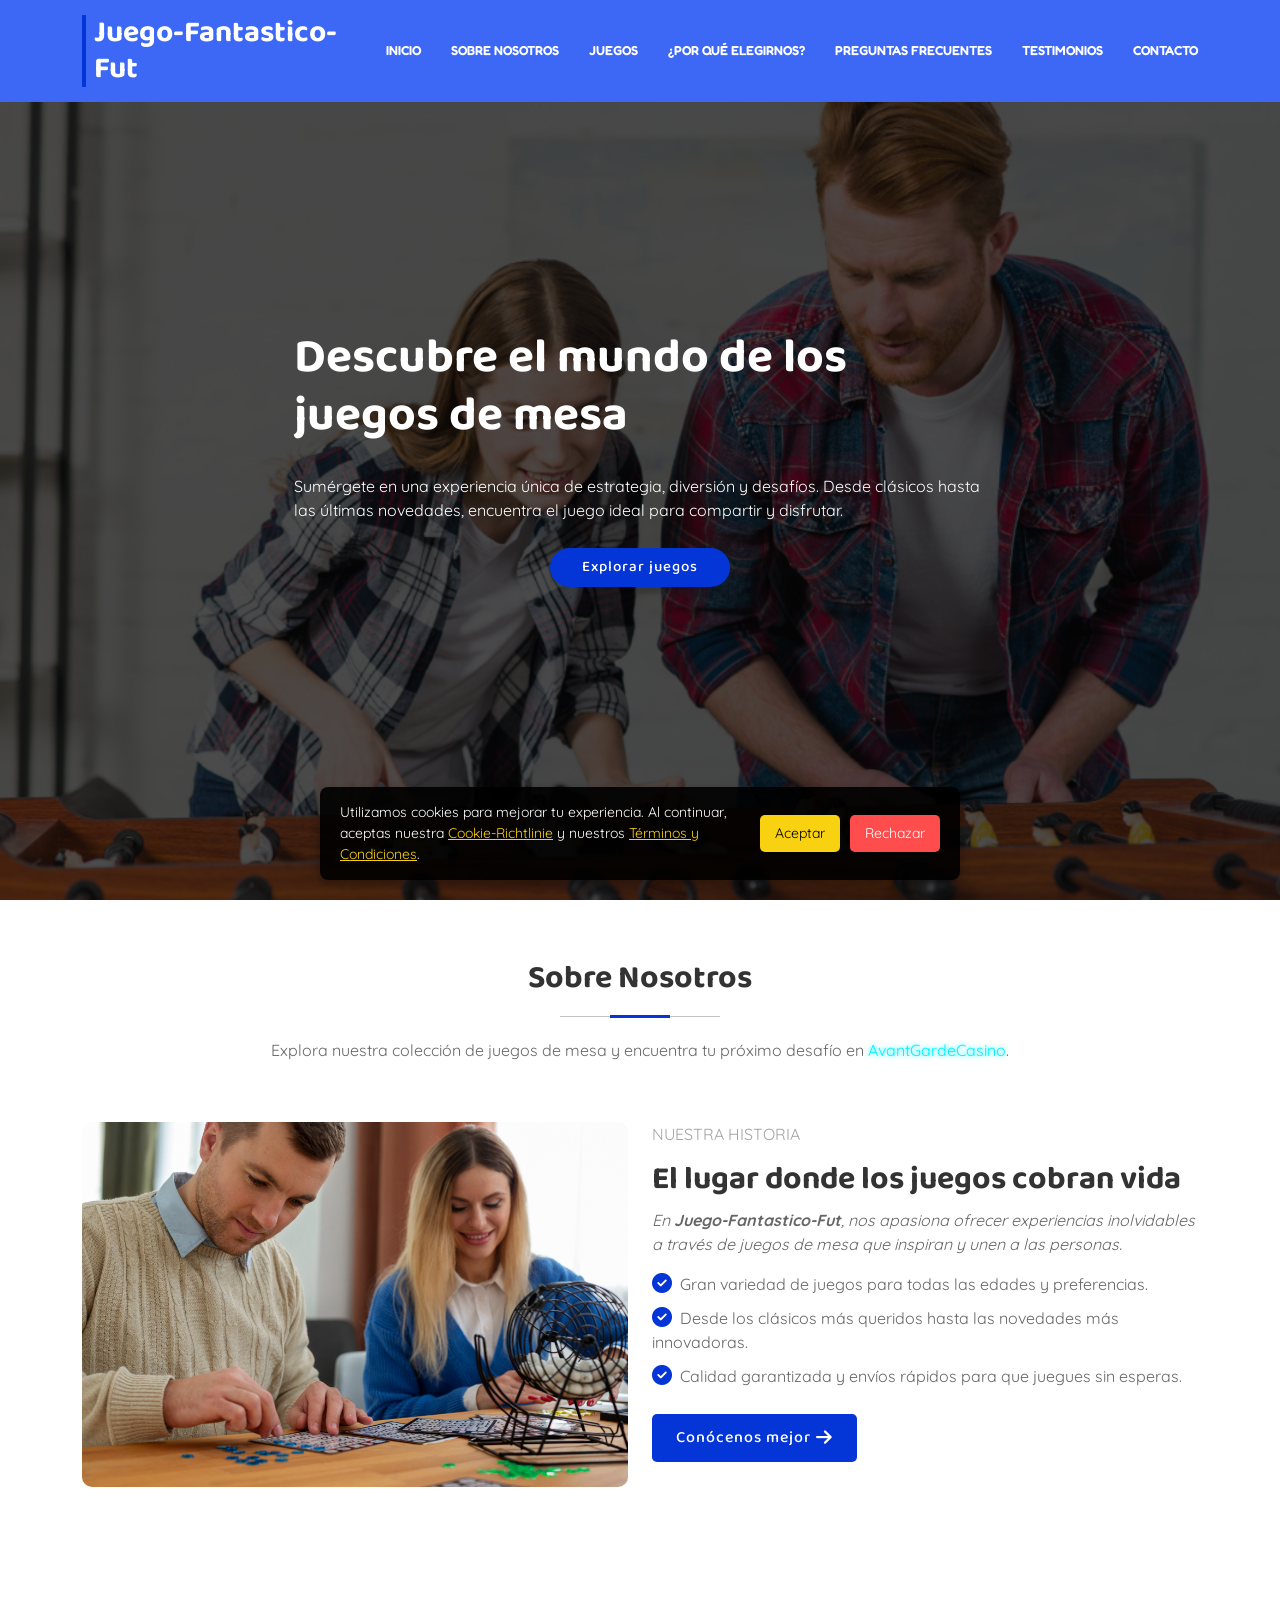
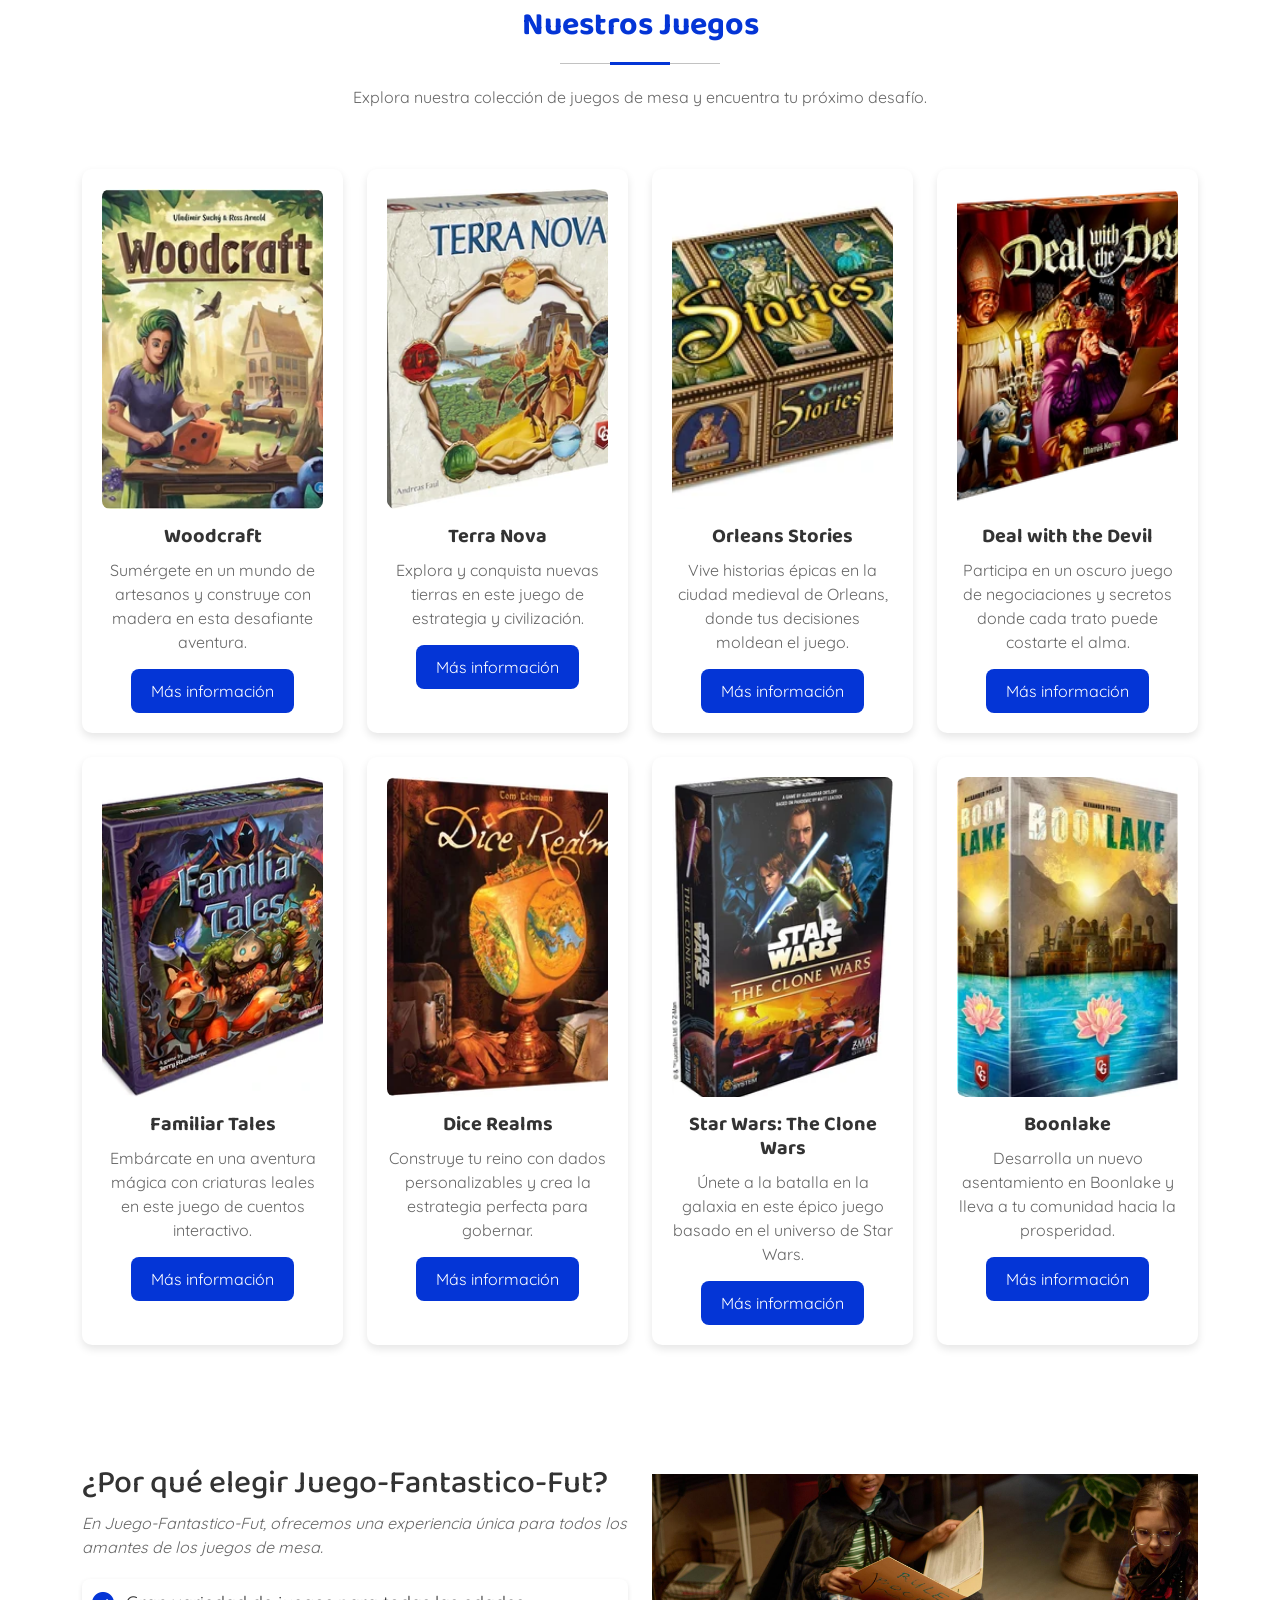
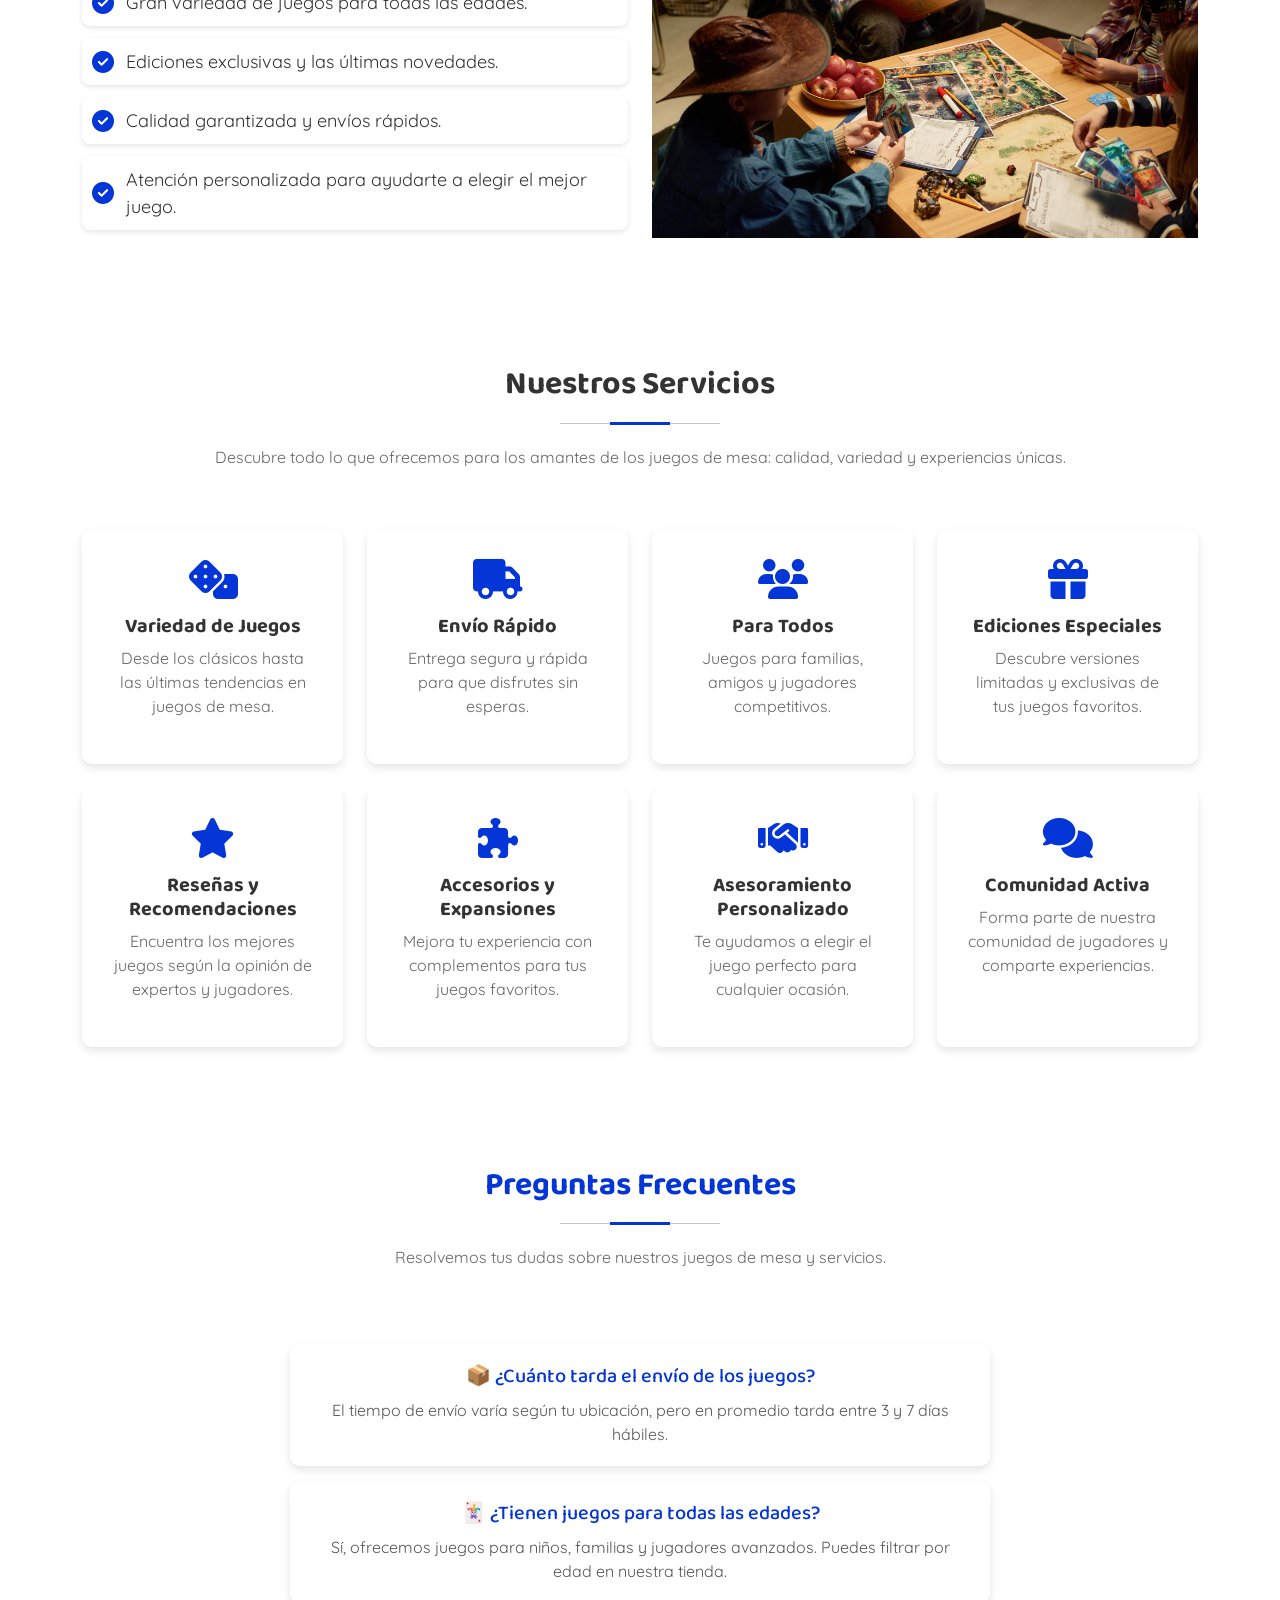
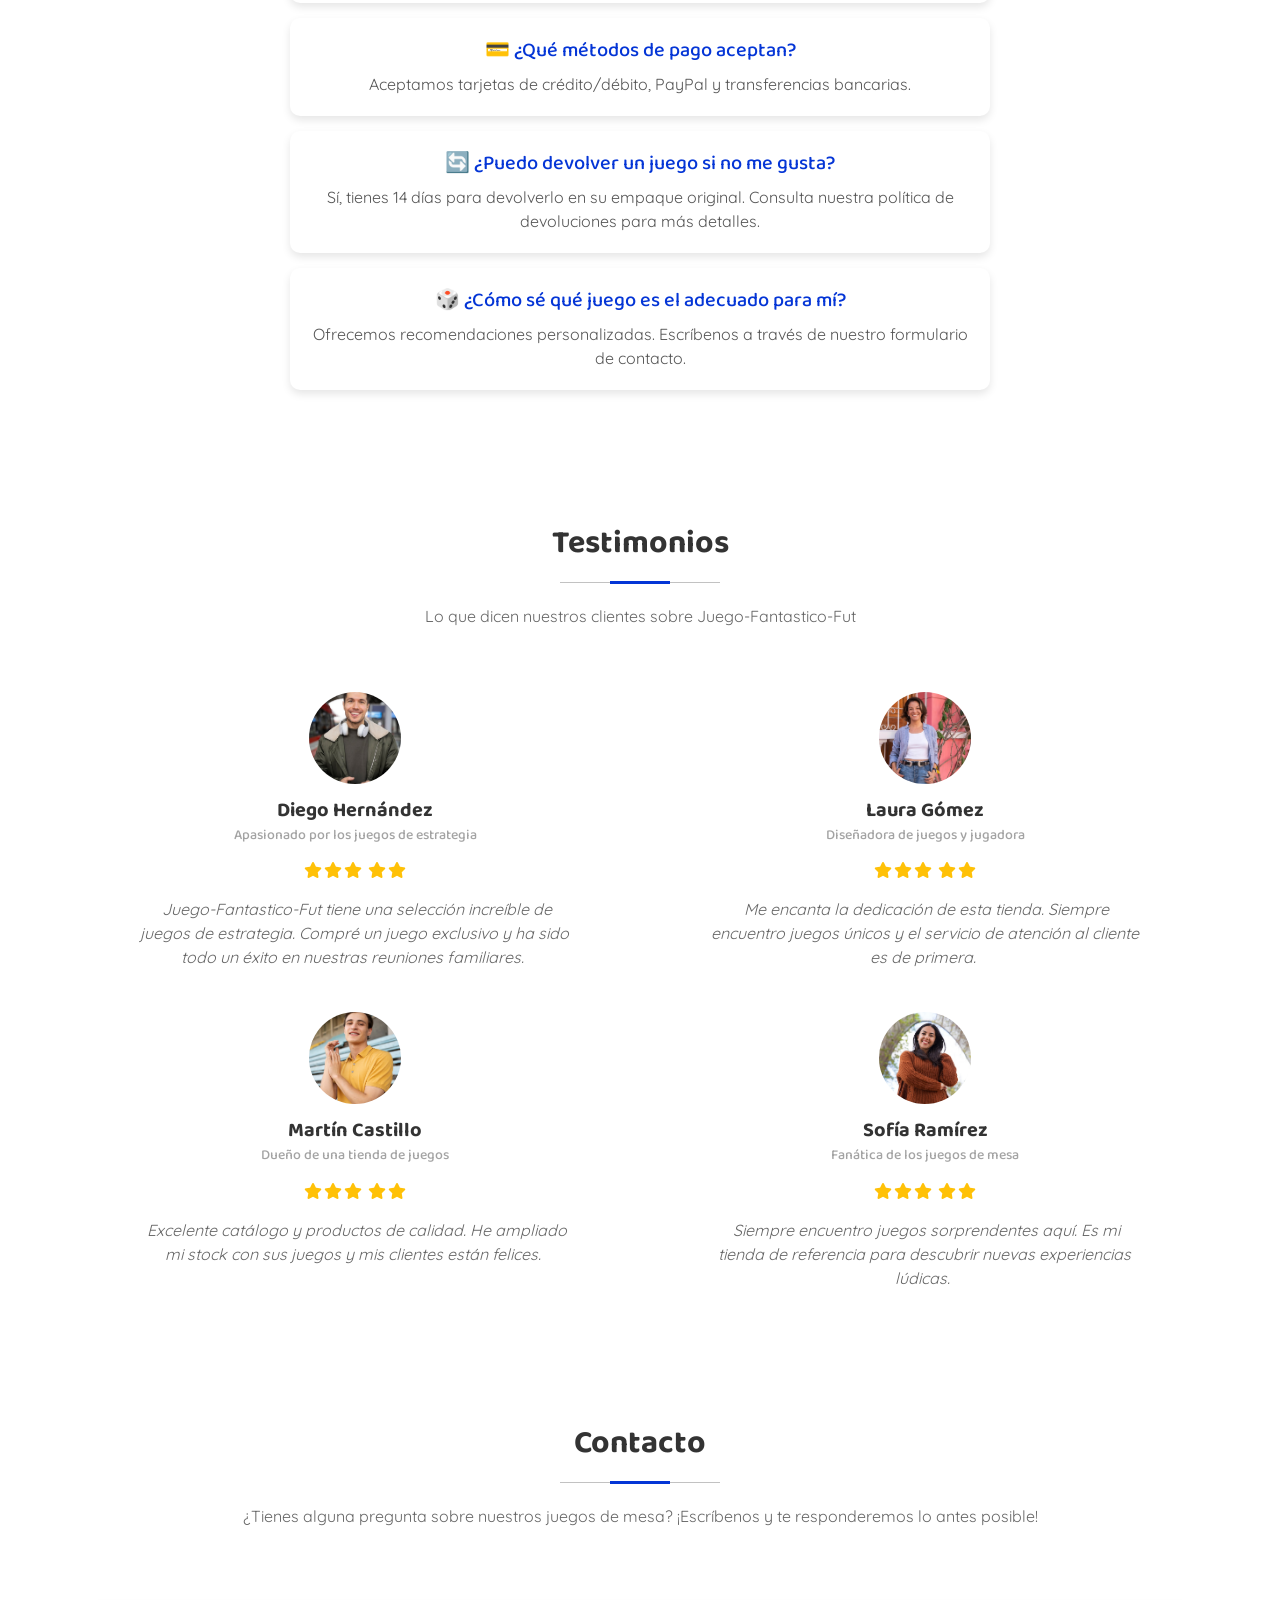
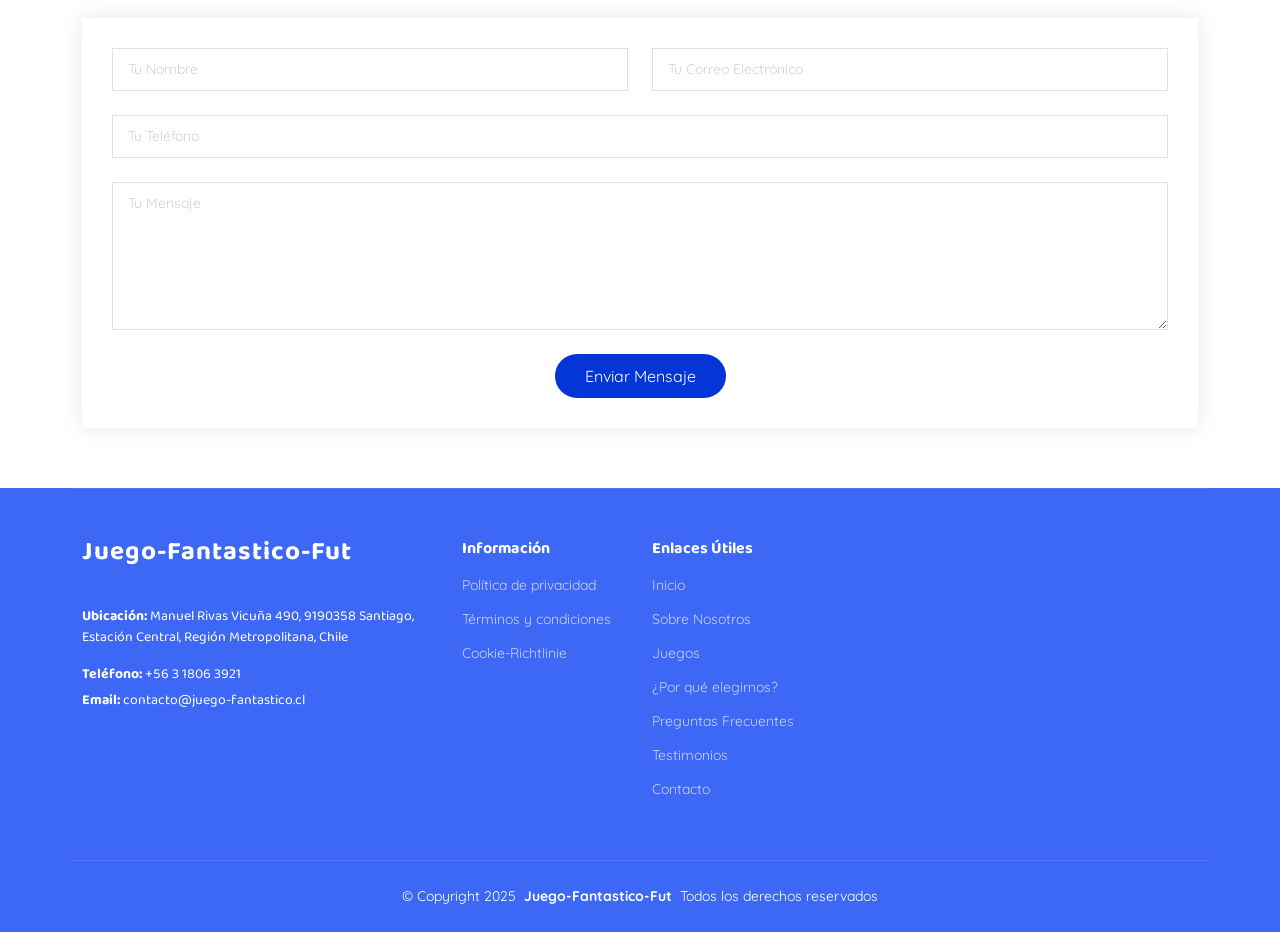
==== commit 6e6b170d: "Update index.html" ====
--- a/index.html
+++ b/index.html
@@ -81,8 +81,7 @@
 
       <div class="container section-title">
         <h2>Sobre Nosotros</h2>
-        <p>Explora el universo de los juegos de mesa que despiertan la emoción, la estrategia y la diversión en cada
-          partida.</p>
+        <p>Explora nuestra colección de juegos de mesa y encuentra tu próximo desafío en <a href="https://avantgardecasinoes.es" style="color: #00f0ff; text-shadow: 0 0 5px #00f0ff;">AvantGardeCasino</a>.</p>
       </div>
 
       <div class="container">
@@ -535,4 +534,4 @@
 
 </body>
 
-</html>+</html>
